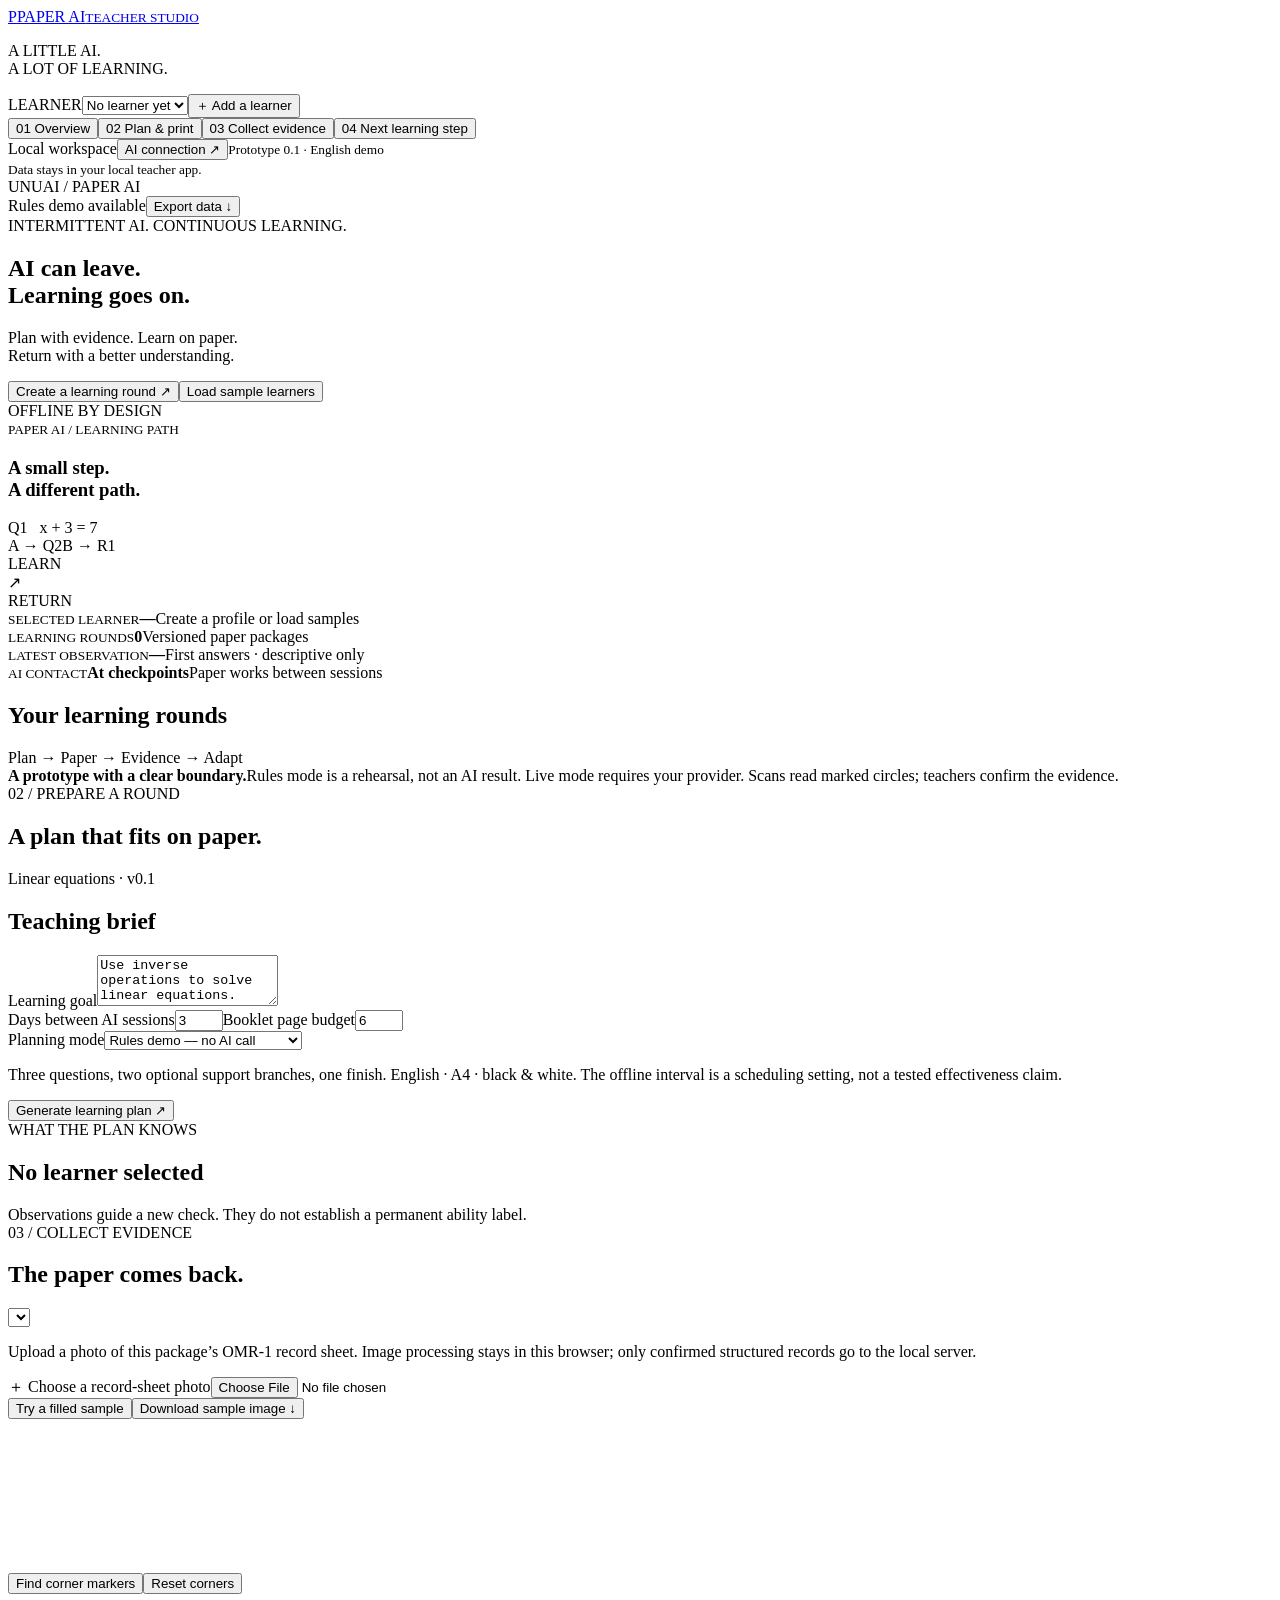
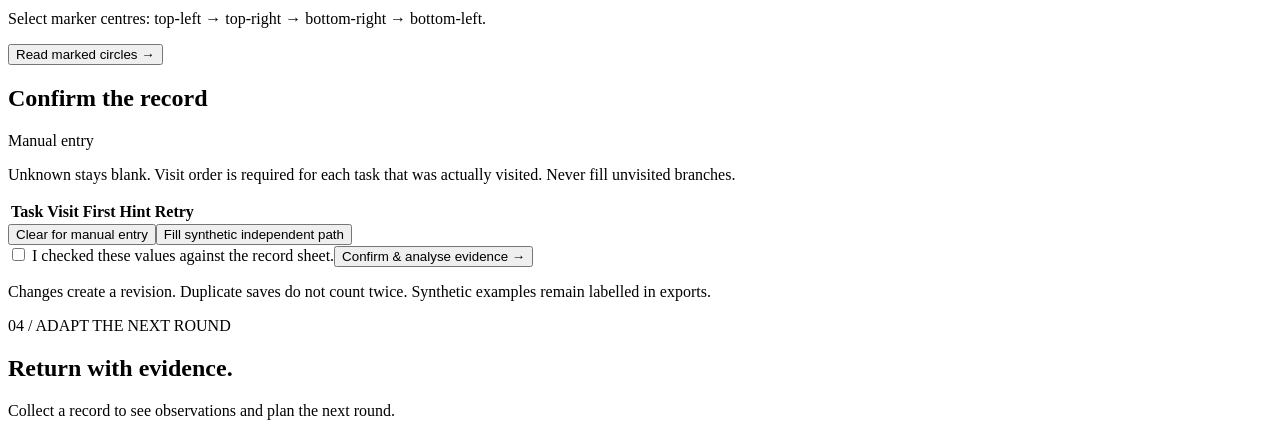
==== demo/static/index.html @ d2b31f85 "Build PAPER AI local demo with planning, printable packets, OMR scanning and validation handoff" ====
<!doctype html>
<html lang="en"><head><meta charset="utf-8"><meta name="viewport" content="width=device-width,initial-scale=1"><title>PAPER AI — Teacher Studio</title><link rel="stylesheet" href="/style.css"></head>
<body>
<aside class="sidebar"><a class="brand" href="/"><span class="brand-mark">P</span><span>PAPER AI<small>TEACHER STUDIO</small></span></a><p class="side-caption">A LITTLE AI.<br>A LOT OF LEARNING.</p>
<label class="side-label" for="student-select">LEARNER</label><select id="student-select"><option>No learner yet</option></select><button class="side-action" id="add-student">＋ Add a learner</button>
<nav aria-label="Workspace"><button data-tab="overview" class="nav active"><span>01</span> Overview</button><button data-tab="plan" class="nav"><span>02</span> Plan & print</button><button data-tab="scan" class="nav"><span>03</span> Collect evidence</button><button data-tab="results" class="nav"><span>04</span> Next learning step</button></nav>
<div class="sidebar-bottom"><span class="status-dot"></span> Local workspace<button id="settings-button">AI connection ↗</button><small>Prototype 0.1 · English demo<br>Data stays in your local teacher app.</small></div></aside>
<main><header class="topbar"><span>UNUAI / PAPER AI</span><div><span id="mode-status" class="pill">Rules demo available</span><button class="text-button" id="export-button">Export data ↓</button></div></header>
<div id="notice" role="status" aria-live="polite" hidden></div>
<section id="overview" class="view active"><div class="hero"><div><span class="eyebrow">INTERMITTENT AI. CONTINUOUS LEARNING.</span><h1>AI can leave.<br>Learning goes on.</h1><p>Plan with evidence. Learn on paper.<br>Return with a better understanding.</p><div class="hero-actions"><button id="start-button" class="primary">Create a learning round <span>↗</span></button><button id="seed-button" class="secondary">Load sample learners</button></div></div><div class="paper-illustration" aria-hidden="true"><div class="floating-tag">OFFLINE BY DESIGN</div><div class="mini-paper"><small>PAPER AI / LEARNING PATH</small><h3>A small step.<br>A different path.</h3><div class="mini-question">Q1 &nbsp; x + 3 = 7</div><div class="mini-branches"><span>A → Q2</span><span>B → R1</span></div><div class="mini-lines"></div><div class="mini-seal">LEARN<br>↗<br>RETURN</div></div></div></div>
<div class="stats"><article><small>SELECTED LEARNER</small><strong id="metric-learner">—</strong><span id="metric-synthetic">Create a profile or load samples</span></article><article><small>LEARNING ROUNDS</small><strong id="metric-rounds">0</strong><span>Versioned paper packages</span></article><article><small>LATEST OBSERVATION</small><strong id="metric-score">—</strong><span>First answers · descriptive only</span></article><article><small>AI CONTACT</small><strong id="metric-contact">At checkpoints</strong><span>Paper works between sessions</span></article></div>
<div class="section-heading"><h2>Your learning rounds</h2><span>Plan → Paper → Evidence → Adapt</span></div><div id="round-list" class="round-list"></div>
<div class="info-strip"><b>A prototype with a clear boundary.</b><span>Rules mode is a rehearsal, not an AI result. Live mode requires your provider. Scans read marked circles; teachers confirm the evidence.</span></div></section>
<section id="plan" class="view"><div class="section-heading"><div><span class="eyebrow">02 / PREPARE A ROUND</span><h1>A plan that fits on paper.</h1></div><span class="pill">Linear equations · v0.1</span></div><div class="workspace-grid"><form id="plan-form" class="card"><h2>Teaching brief</h2><label>Learning goal<textarea name="goal" rows="3" maxlength="400" required>Use inverse operations to solve linear equations.</textarea></label><div class="form-row"><label>Days between AI sessions<input name="offline_days" type="number" min="1" max="14" value="3" required></label><label>Booklet page budget<input name="max_pages" type="number" min="3" max="12" value="6" required></label></div><label>Planning mode<select name="mode" id="planning-mode"><option value="demo">Rules demo — no AI call</option><option value="live">Live AI — configured provider</option></select></label><p class="muted">Three questions, two optional support branches, one finish. English · A4 · black & white. The offline interval is a scheduling setting, not a tested effectiveness claim.</p><button class="primary" type="submit" id="generate-button">Generate learning plan ↗</button></form><div class="card evidence-card"><span class="eyebrow">WHAT THE PLAN KNOWS</span><h2 id="state-title">No learner selected</h2><div id="state-details"></div><div class="callout">Observations guide a new check. They do not establish a permanent ability label.</div></div></div>
<div id="package-panel" hidden><div class="section-heading"><h2 id="package-title"></h2><span id="package-status" class="pill"></span></div><div class="card"><div id="plan-reason"></div><div id="plan-path" class="path-cards"></div><details><summary>Inspect questions, answers & coach notes</summary><div id="teacher-review"></div></details><details><summary>Inspect JSON & generation record</summary><pre id="plan-json"></pre></details><div id="approval-row" class="approval"><label class="checkbox"><input type="checkbox" id="reviewed"> I reviewed the questions, worked answers and coach notes.</label><button id="approve-button" class="primary">Approve & freeze this version</button></div><div id="print-controls" hidden><div class="button-row"><button data-print="booklet" class="primary">Student booklet / PDF</button><button data-print="record" class="secondary">Record sheet / PDF</button><button data-print="teacher" class="secondary">Teacher answer guide</button><button id="student-view-button" class="text-button">Student view ↗</button></div><p class="muted">Print at actual size on A4, or choose “Save as PDF” in your browser. The student booklet is 3 pages; the record sheet is 1 page.</p><button id="collect-button" class="secondary">Continue to evidence collection →</button></div></div></div></section>
<section id="scan" class="view"><div class="section-heading"><div><span class="eyebrow">03 / COLLECT EVIDENCE</span><h1>The paper comes back.</h1></div><select id="scan-package-select" aria-label="Select package for scanning"></select></div><p class="muted">Upload a photo of this package’s OMR-1 record sheet. Image processing stays in this browser; only confirmed structured records go to the local server.</p><div class="workspace-grid"><div class="card"><label class="upload-area">＋ Choose a record-sheet photo<input id="scan-file" type="file" accept="image/png,image/jpeg,image/webp"></label><div class="button-row"><button id="sample-scan-button" class="secondary">Try a filled sample</button><button id="sample-image-button" class="text-button">Download sample image ↓</button></div><div id="scan-canvas-wrap"><canvas id="scan-canvas" aria-label="Uploaded sheet. Click four black marker centres."></canvas></div><div class="button-row"><button id="auto-corners" class="secondary">Find corner markers</button><button id="reset-corners" class="text-button">Reset corners</button></div><p id="corner-help" class="muted">Select marker centres: top-left → top-right → bottom-right → bottom-left.</p><button id="read-sheet" class="primary">Read marked circles →</button><div id="scan-issues" class="muted"></div></div><div class="card"><div class="section-heading"><h2>Confirm the record</h2><span id="trace-source" class="pill">Manual entry</span></div><p class="muted">Unknown stays blank. Visit order is required for each task that was actually visited. Never fill unvisited branches.</p><div class="table-scroll"><table class="trace-table"><thead><tr><th>Task</th><th>Visit</th><th>First</th><th>Hint</th><th>Retry</th></tr></thead><tbody id="trace-body"></tbody></table></div><div class="button-row"><button id="manual-clear" class="text-button">Clear for manual entry</button><button id="sample-ready-button" class="text-button">Fill synthetic independent path</button></div><label class="checkbox"><input type="checkbox" id="trace-confirmed"> I checked these values against the record sheet.</label><button id="save-trace" class="primary">Confirm & analyse evidence →</button><p class="muted">Changes create a revision. Duplicate saves do not count twice. Synthetic examples remain labelled in exports.</p></div></div></section>
<section id="results" class="view"><div class="section-heading"><div><span class="eyebrow">04 / ADAPT THE NEXT ROUND</span><h1>Return with evidence.</h1></div></div><div id="results-content" class="card empty">Collect a record to see observations and plan the next round.</div></section>
</main>
<dialog id="student-dialog"><form id="student-form"><button type="button" class="close" data-close="student-dialog" aria-label="Close">×</button><span class="eyebrow">A NEW LEARNER</span><h2>Start with a little evidence.</h2><label>Anonymous alias<input name="label" required maxlength="50" placeholder="e.g. Learner 01"></label><label>Grade / learning group<input name="grade" value="Secondary" maxlength="50" required></label><h3>Baseline diagnostic</h3><p class="muted">Ask the learner to answer, or leave unknown. These are initial observations, not research results.</p><div id="diagnostic-fields"></div><button type="submit" class="primary">Create learner</button></form></dialog>
<dialog id="settings-dialog"><form id="settings-form"><button type="button" class="close" data-close="settings-dialog" aria-label="Close">×</button><span class="eyebrow">LIVE AI CONNECTION</span><h2>Bring your own provider.</h2><p class="muted">An HTTPS Chat Completions-compatible endpoint with JSON mode. Keys stay in server memory and are never returned to the browser or written to the database.</p><label>API base URL<input name="base_url" type="url" required placeholder="https://api.openai.com/v1"></label><label>Model ID<input name="model" required placeholder="Your provider’s model ID"></label><label>API key<input name="api_key" type="password" autocomplete="off" placeholder="Leave blank to keep current server key"></label><button type="submit" class="primary">Save for this server session</button></form></dialog>
<script type="module" src="/app.js"></script></body></html>
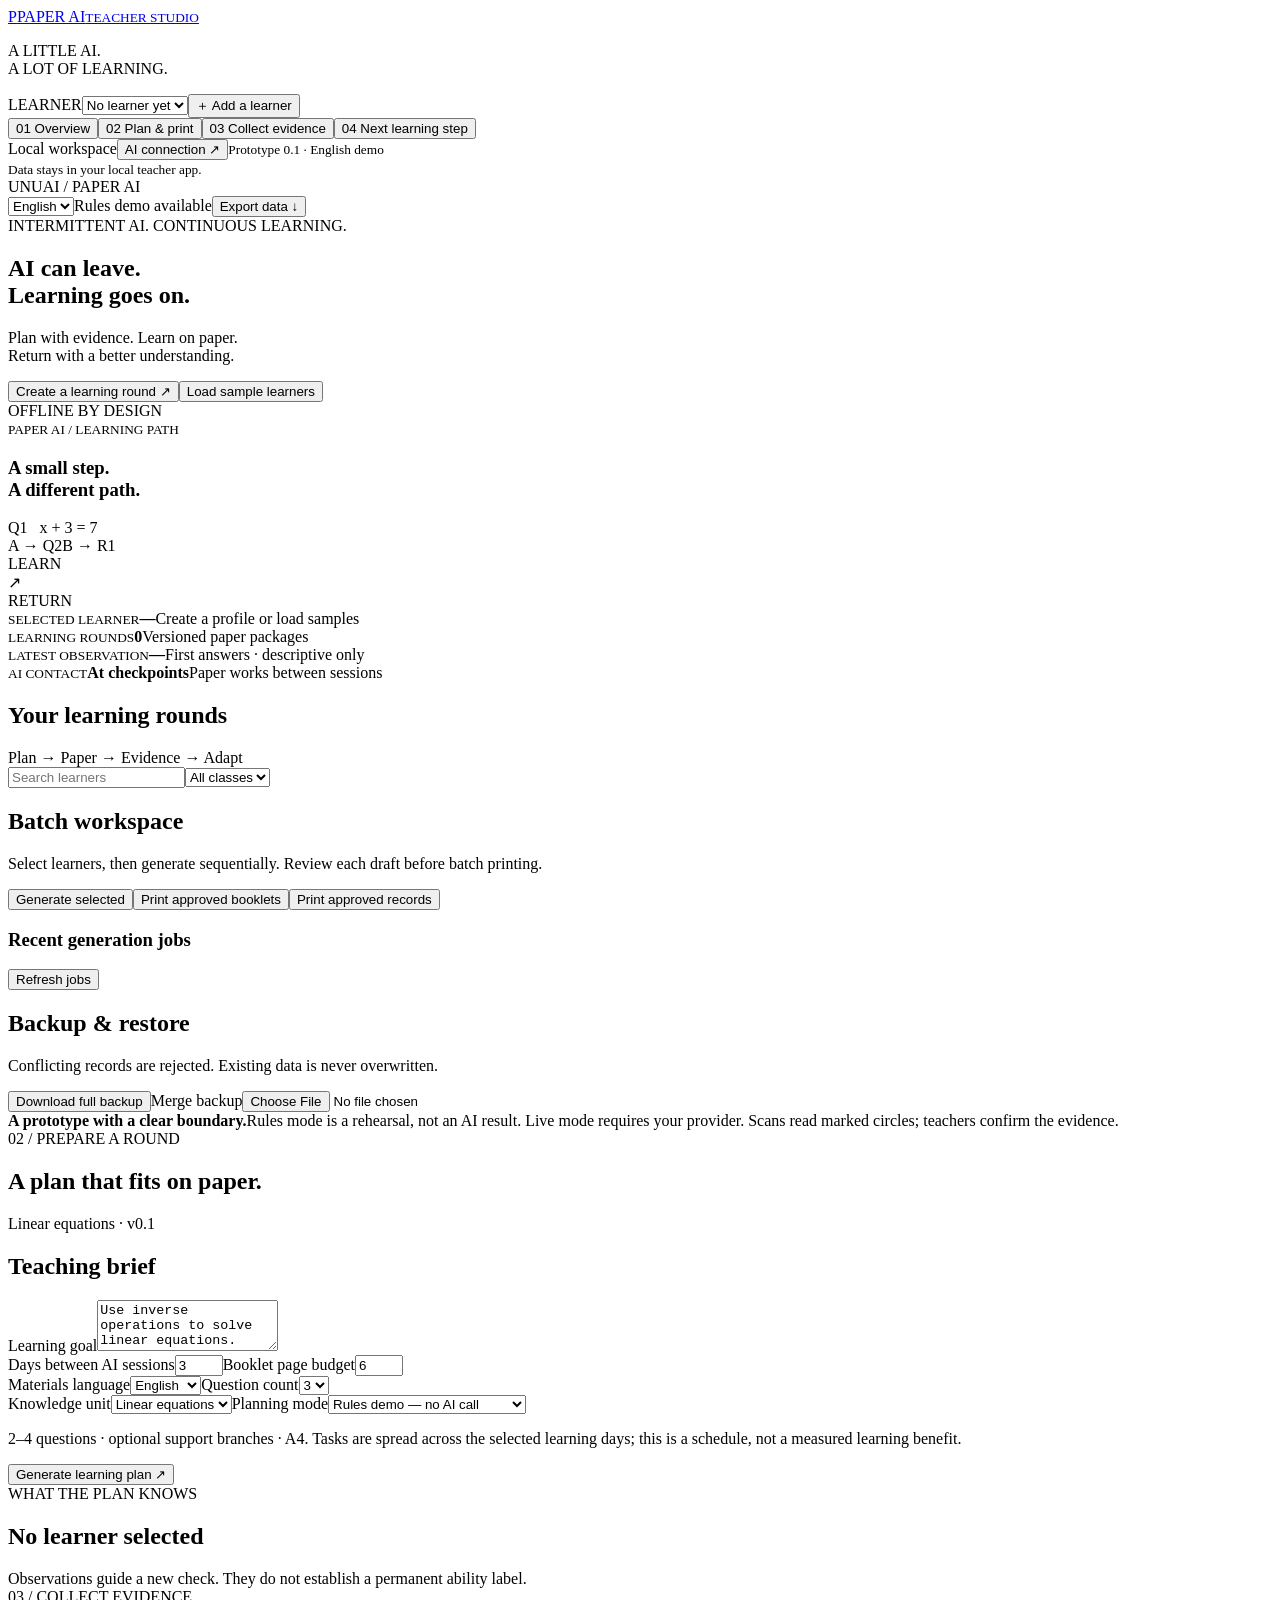
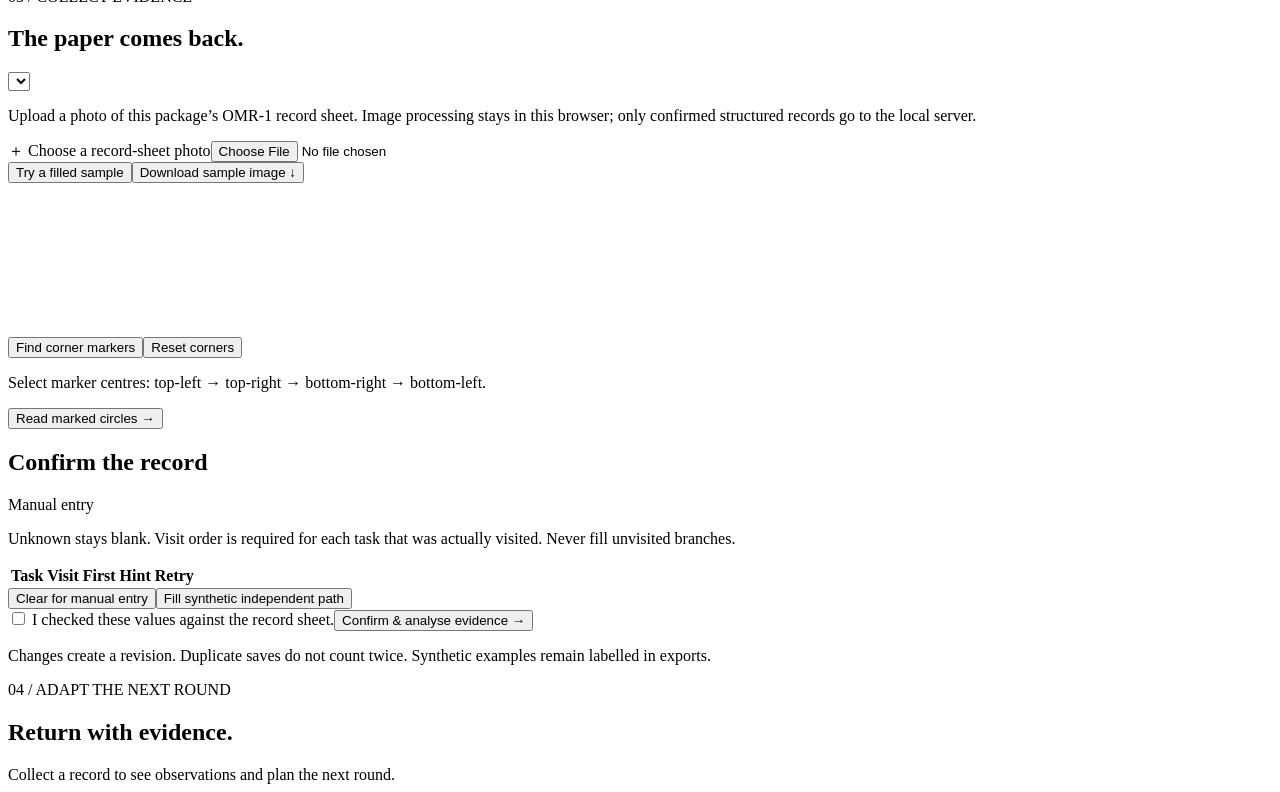
==== commit b3f2b84d: "Add bilingual teacher workflow, unit contracts, adaptive paper layout, batch operations and recovera" ====
--- a/demo/static/index.html
+++ b/demo/static/index.html
@@ -5,17 +5,17 @@
 <label class="side-label" for="student-select">LEARNER</label><select id="student-select"><option>No learner yet</option></select><button class="side-action" id="add-student">＋ Add a learner</button>
 <nav aria-label="Workspace"><button data-tab="overview" class="nav active"><span>01</span> Overview</button><button data-tab="plan" class="nav"><span>02</span> Plan & print</button><button data-tab="scan" class="nav"><span>03</span> Collect evidence</button><button data-tab="results" class="nav"><span>04</span> Next learning step</button></nav>
 <div class="sidebar-bottom"><span class="status-dot"></span> Local workspace<button id="settings-button">AI connection ↗</button><small>Prototype 0.1 · English demo<br>Data stays in your local teacher app.</small></div></aside>
-<main><header class="topbar"><span>UNUAI / PAPER AI</span><div><span id="mode-status" class="pill">Rules demo available</span><button class="text-button" id="export-button">Export data ↓</button></div></header>
+<main><header class="topbar"><span>UNUAI / PAPER AI</span><div><select id="ui-language" aria-label="Interface language"><option value="en">English</option><option value="zh">中文</option></select><span id="mode-status" class="pill">Rules demo available</span><button class="text-button" id="export-button">Export data ↓</button></div></header>
 <div id="notice" role="status" aria-live="polite" hidden></div>
 <section id="overview" class="view active"><div class="hero"><div><span class="eyebrow">INTERMITTENT AI. CONTINUOUS LEARNING.</span><h1>AI can leave.<br>Learning goes on.</h1><p>Plan with evidence. Learn on paper.<br>Return with a better understanding.</p><div class="hero-actions"><button id="start-button" class="primary">Create a learning round <span>↗</span></button><button id="seed-button" class="secondary">Load sample learners</button></div></div><div class="paper-illustration" aria-hidden="true"><div class="floating-tag">OFFLINE BY DESIGN</div><div class="mini-paper"><small>PAPER AI / LEARNING PATH</small><h3>A small step.<br>A different path.</h3><div class="mini-question">Q1 &nbsp; x + 3 = 7</div><div class="mini-branches"><span>A → Q2</span><span>B → R1</span></div><div class="mini-lines"></div><div class="mini-seal">LEARN<br>↗<br>RETURN</div></div></div></div>
 <div class="stats"><article><small>SELECTED LEARNER</small><strong id="metric-learner">—</strong><span id="metric-synthetic">Create a profile or load samples</span></article><article><small>LEARNING ROUNDS</small><strong id="metric-rounds">0</strong><span>Versioned paper packages</span></article><article><small>LATEST OBSERVATION</small><strong id="metric-score">—</strong><span>First answers · descriptive only</span></article><article><small>AI CONTACT</small><strong id="metric-contact">At checkpoints</strong><span>Paper works between sessions</span></article></div>
-<div class="section-heading"><h2>Your learning rounds</h2><span>Plan → Paper → Evidence → Adapt</span></div><div id="round-list" class="round-list"></div>
-<div class="info-strip"><b>A prototype with a clear boundary.</b><span>Rules mode is a rehearsal, not an AI result. Live mode requires your provider. Scans read marked circles; teachers confirm the evidence.</span></div></section>
-<section id="plan" class="view"><div class="section-heading"><div><span class="eyebrow">02 / PREPARE A ROUND</span><h1>A plan that fits on paper.</h1></div><span class="pill">Linear equations · v0.1</span></div><div class="workspace-grid"><form id="plan-form" class="card"><h2>Teaching brief</h2><label>Learning goal<textarea name="goal" rows="3" maxlength="400" required>Use inverse operations to solve linear equations.</textarea></label><div class="form-row"><label>Days between AI sessions<input name="offline_days" type="number" min="1" max="14" value="3" required></label><label>Booklet page budget<input name="max_pages" type="number" min="3" max="12" value="6" required></label></div><label>Planning mode<select name="mode" id="planning-mode"><option value="demo">Rules demo — no AI call</option><option value="live">Live AI — configured provider</option></select></label><p class="muted">Three questions, two optional support branches, one finish. English · A4 · black & white. The offline interval is a scheduling setting, not a tested effectiveness claim.</p><button class="primary" type="submit" id="generate-button">Generate learning plan ↗</button></form><div class="card evidence-card"><span class="eyebrow">WHAT THE PLAN KNOWS</span><h2 id="state-title">No learner selected</h2><div id="state-details"></div><div class="callout">Observations guide a new check. They do not establish a permanent ability label.</div></div></div>
-<div id="package-panel" hidden><div class="section-heading"><h2 id="package-title"></h2><span id="package-status" class="pill"></span></div><div class="card"><div id="plan-reason"></div><div id="plan-path" class="path-cards"></div><details><summary>Inspect questions, answers & coach notes</summary><div id="teacher-review"></div></details><details><summary>Inspect JSON & generation record</summary><pre id="plan-json"></pre></details><div id="approval-row" class="approval"><label class="checkbox"><input type="checkbox" id="reviewed"> I reviewed the questions, worked answers and coach notes.</label><button id="approve-button" class="primary">Approve & freeze this version</button></div><div id="print-controls" hidden><div class="button-row"><button data-print="booklet" class="primary">Student booklet / PDF</button><button data-print="record" class="secondary">Record sheet / PDF</button><button data-print="teacher" class="secondary">Teacher answer guide</button><button id="student-view-button" class="text-button">Student view ↗</button></div><p class="muted">Print at actual size on A4, or choose “Save as PDF” in your browser. The student booklet is 3 pages; the record sheet is 1 page.</p><button id="collect-button" class="secondary">Continue to evidence collection →</button></div></div></div></section>
+<div class="section-heading"><h2>Your learning rounds</h2><span>Plan → Paper → Evidence → Adapt</span></div><input id="learner-search" placeholder="Search learners"><select id="class-filter"><option value="">All classes</option></select><div id="round-list" class="round-list"></div>
+<section class="card"><h2>Batch workspace</h2><p>Select learners, then generate sequentially. Review each draft before batch printing.</p><div id="batch-learners"></div><div class="button-row"><button id="batch-generate" class="primary">Generate selected</button><button id="batch-booklets">Print approved booklets</button><button id="batch-records">Print approved records</button></div><p id="batch-status"></p><h3>Recent generation jobs</h3><button id="jobs-refresh">Refresh jobs</button><div id="jobs-list"></div></section><section class="card"><h2>Backup & restore</h2><p>Conflicting records are rejected. Existing data is never overwritten.</p><button id="backup-download">Download full backup</button><label>Merge backup<input type="file" id="backup-file" accept="application/json,.json"></label></section><div class="info-strip"><b>A prototype with a clear boundary.</b><span>Rules mode is a rehearsal, not an AI result. Live mode requires your provider. Scans read marked circles; teachers confirm the evidence.</span></div></section>
+<section id="plan" class="view"><div class="section-heading"><div><span class="eyebrow">02 / PREPARE A ROUND</span><h1>A plan that fits on paper.</h1></div><span class="pill">Linear equations · v0.1</span></div><div class="workspace-grid"><form id="plan-form" class="card"><h2>Teaching brief</h2><label>Learning goal<textarea name="goal" rows="3" maxlength="400" required>Use inverse operations to solve linear equations.</textarea></label><div class="form-row"><label>Days between AI sessions<input name="offline_days" type="number" min="1" max="14" value="3" required></label><label>Booklet page budget<input name="max_pages" type="number" min="3" max="12" value="6" required></label></div><div class="form-row"><label>Materials language<select name="language"><option value="en">English</option><option value="zh">Chinese</option></select></label><label>Question count<select name="question_count"><option>2</option><option selected>3</option><option>4</option></select></label></div><label>Knowledge unit<select name="unit_id"><option value="linear-equations">Linear equations</option></select></label><label>Planning mode<select name="mode" id="planning-mode"><option value="demo">Rules demo — no AI call</option><option value="live">Live AI — configured provider</option></select></label><p class="muted">2–4 questions · optional support branches · A4. Tasks are spread across the selected learning days; this is a schedule, not a measured learning benefit.</p><button class="primary" type="submit" id="generate-button">Generate learning plan ↗</button></form><div class="card evidence-card"><span class="eyebrow">WHAT THE PLAN KNOWS</span><h2 id="state-title">No learner selected</h2><div id="state-details"></div><div class="callout">Observations guide a new check. They do not establish a permanent ability label.</div></div></div>
+<div id="package-panel" hidden><div class="section-heading"><h2 id="package-title"></h2><span id="package-status" class="pill"></span></div><div class="card"><div id="plan-reason"></div><div id="plan-path" class="path-cards"></div><details><summary>Inspect questions, answers & coach notes</summary><div id="teacher-review"></div></details><details><summary>Inspect JSON & generation record</summary><pre id="plan-json"></pre></details><button id="discard-draft">Discard draft</button><div id="approval-row" class="approval"><label class="checkbox"><input type="checkbox" id="reviewed"> I reviewed the questions, worked answers and coach notes.</label><button id="approve-button" class="primary">Approve & freeze this version</button></div><div id="print-controls" hidden><div class="button-row"><button data-print="booklet" class="primary">Student booklet / PDF</button><button data-print="record" class="secondary">Record sheet / PDF</button><button data-print="teacher" class="secondary">Teacher answer guide</button><button id="student-view-button" class="text-button">Student view ↗</button></div><p class="muted">Print at actual size on A4, or choose “Save as PDF” in your browser. Booklet pages are calculated from content; the record sheet is 1 page.</p><button id="collect-button" class="secondary">Continue to evidence collection →</button></div></div></div></section>
 <section id="scan" class="view"><div class="section-heading"><div><span class="eyebrow">03 / COLLECT EVIDENCE</span><h1>The paper comes back.</h1></div><select id="scan-package-select" aria-label="Select package for scanning"></select></div><p class="muted">Upload a photo of this package’s OMR-1 record sheet. Image processing stays in this browser; only confirmed structured records go to the local server.</p><div class="workspace-grid"><div class="card"><label class="upload-area">＋ Choose a record-sheet photo<input id="scan-file" type="file" accept="image/png,image/jpeg,image/webp"></label><div class="button-row"><button id="sample-scan-button" class="secondary">Try a filled sample</button><button id="sample-image-button" class="text-button">Download sample image ↓</button></div><div id="scan-canvas-wrap"><canvas id="scan-canvas" aria-label="Uploaded sheet. Click four black marker centres."></canvas></div><div class="button-row"><button id="auto-corners" class="secondary">Find corner markers</button><button id="reset-corners" class="text-button">Reset corners</button></div><p id="corner-help" class="muted">Select marker centres: top-left → top-right → bottom-right → bottom-left.</p><button id="read-sheet" class="primary">Read marked circles →</button><div id="scan-issues" class="muted"></div></div><div class="card"><div class="section-heading"><h2>Confirm the record</h2><span id="trace-source" class="pill">Manual entry</span></div><p class="muted">Unknown stays blank. Visit order is required for each task that was actually visited. Never fill unvisited branches.</p><div class="table-scroll"><table class="trace-table"><thead><tr><th>Task</th><th>Visit</th><th>First</th><th>Hint</th><th>Retry</th></tr></thead><tbody id="trace-body"></tbody></table></div><div class="button-row"><button id="manual-clear" class="text-button">Clear for manual entry</button><button id="sample-ready-button" class="text-button">Fill synthetic independent path</button></div><label class="checkbox"><input type="checkbox" id="trace-confirmed"> I checked these values against the record sheet.</label><button id="save-trace" class="primary">Confirm & analyse evidence →</button><p class="muted">Changes create a revision. Duplicate saves do not count twice. Synthetic examples remain labelled in exports.</p></div></div></section>
 <section id="results" class="view"><div class="section-heading"><div><span class="eyebrow">04 / ADAPT THE NEXT ROUND</span><h1>Return with evidence.</h1></div></div><div id="results-content" class="card empty">Collect a record to see observations and plan the next round.</div></section>
 </main>
-<dialog id="student-dialog"><form id="student-form"><button type="button" class="close" data-close="student-dialog" aria-label="Close">×</button><span class="eyebrow">A NEW LEARNER</span><h2>Start with a little evidence.</h2><label>Anonymous alias<input name="label" required maxlength="50" placeholder="e.g. Learner 01"></label><label>Grade / learning group<input name="grade" value="Secondary" maxlength="50" required></label><h3>Baseline diagnostic</h3><p class="muted">Ask the learner to answer, or leave unknown. These are initial observations, not research results.</p><div id="diagnostic-fields"></div><button type="submit" class="primary">Create learner</button></form></dialog>
+<dialog id="student-dialog"><form id="student-form"><button type="button" class="close" data-close="student-dialog" aria-label="Close">×</button><span class="eyebrow">A NEW LEARNER</span><h2>Start with a little evidence.</h2><label>Anonymous alias<input name="label" required maxlength="50" placeholder="e.g. Learner 01"></label><label>Grade / learning group<input name="grade" value="Secondary" maxlength="50" required></label><label>Class / group<input name="class_name" maxlength="80" value="Default"></label><h3>Baseline diagnostic</h3><p class="muted">Ask the learner to answer, or leave unknown. These are initial observations, not research results.</p><div id="diagnostic-fields"></div><button type="submit" class="primary">Create learner</button></form></dialog>
 <dialog id="settings-dialog"><form id="settings-form"><button type="button" class="close" data-close="settings-dialog" aria-label="Close">×</button><span class="eyebrow">LIVE AI CONNECTION</span><h2>Bring your own provider.</h2><p class="muted">An HTTPS Chat Completions-compatible endpoint with JSON mode. Keys stay in server memory and are never returned to the browser or written to the database.</p><label>API base URL<input name="base_url" type="url" required placeholder="https://api.openai.com/v1"></label><label>Model ID<input name="model" required placeholder="Your provider’s model ID"></label><label>API key<input name="api_key" type="password" autocomplete="off" placeholder="Leave blank to keep current server key"></label><button type="submit" class="primary">Save for this server session</button></form></dialog>
 <script type="module" src="/app.js"></script></body></html>
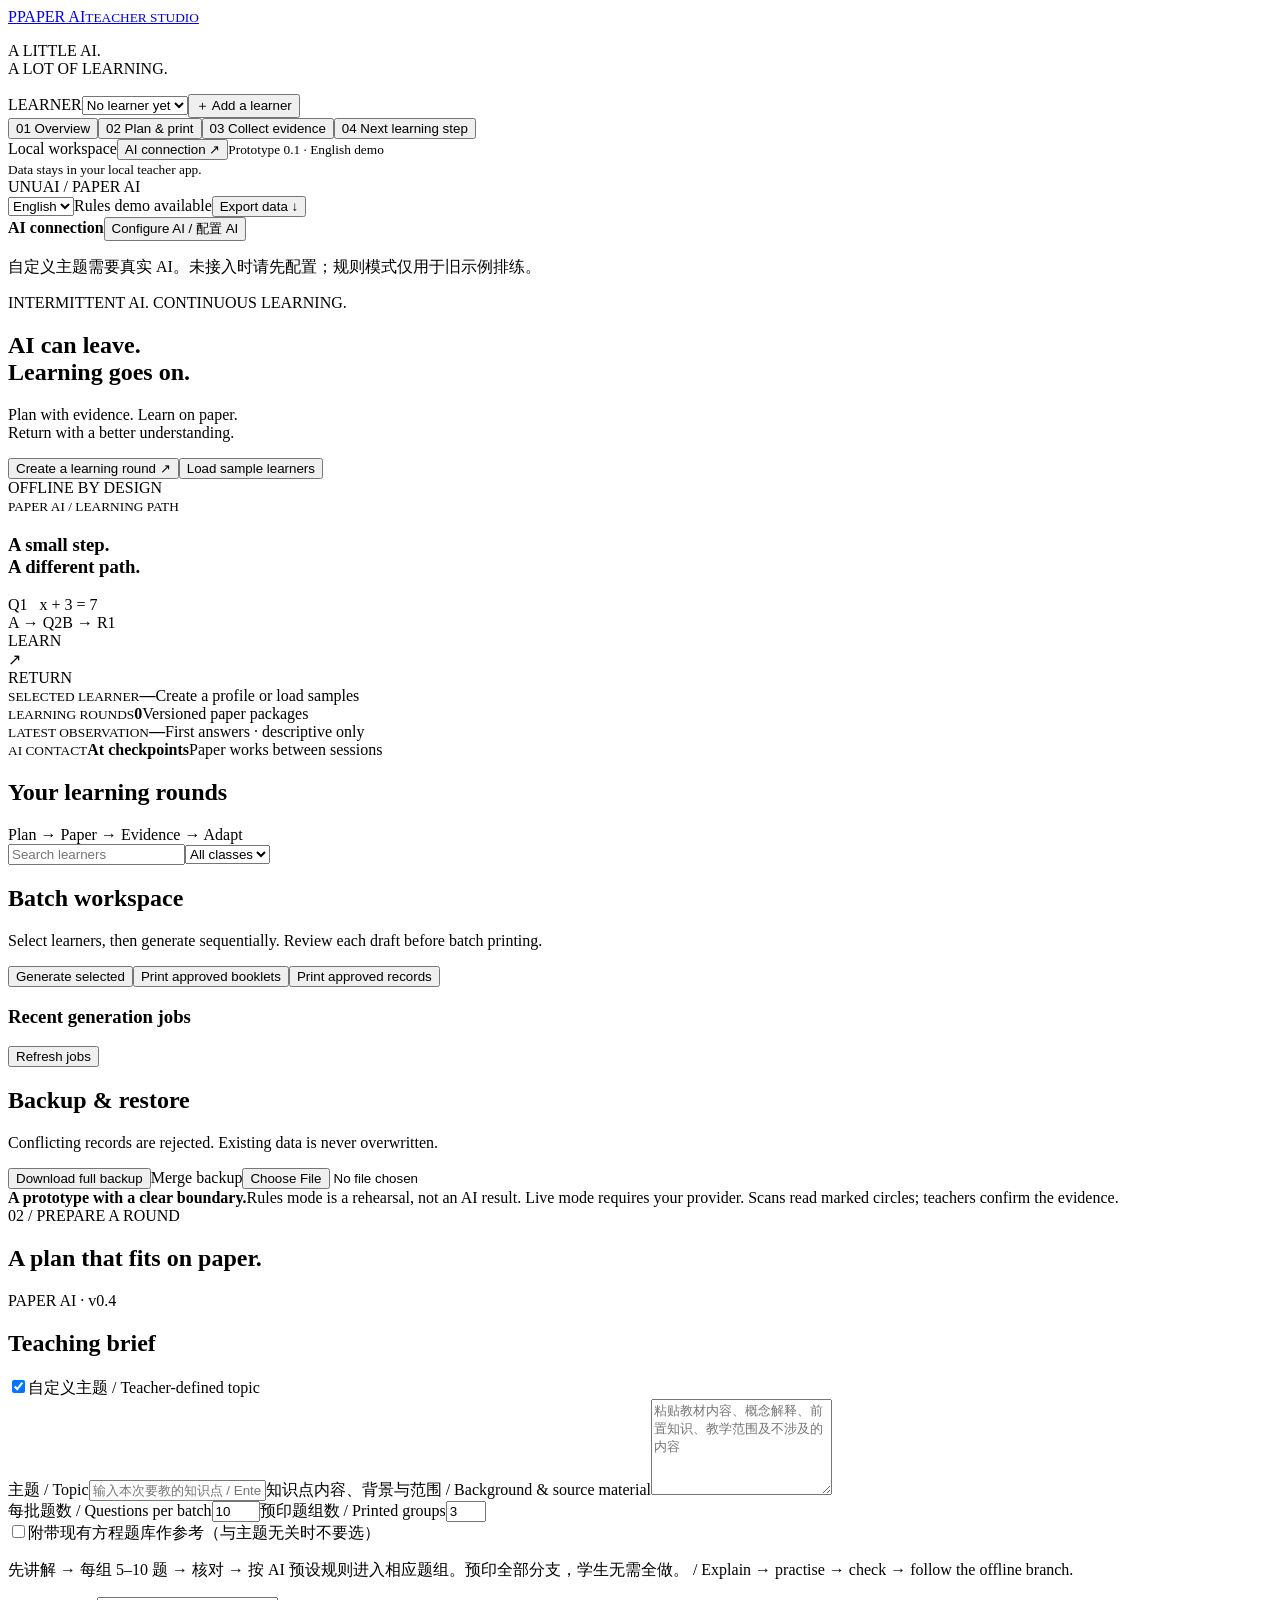
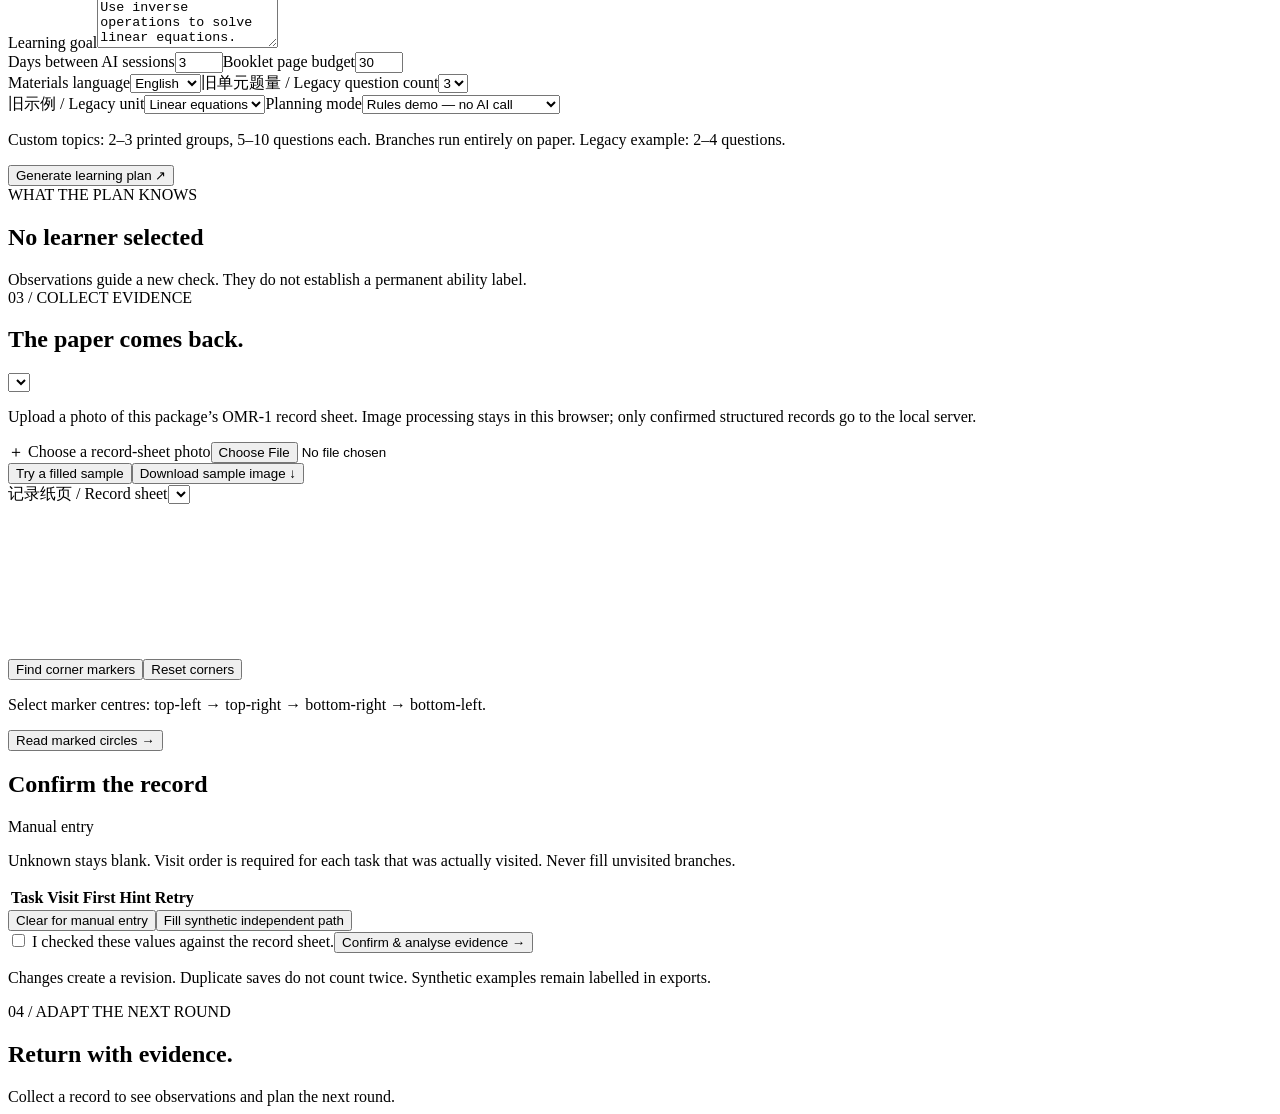
==== commit 28750aa1: "Implement AI-authored custom topics and offline adaptive batch routing" ====
--- a/demo/static/index.html
+++ b/demo/static/index.html
@@ -6,14 +6,14 @@
 <nav aria-label="Workspace"><button data-tab="overview" class="nav active"><span>01</span> Overview</button><button data-tab="plan" class="nav"><span>02</span> Plan & print</button><button data-tab="scan" class="nav"><span>03</span> Collect evidence</button><button data-tab="results" class="nav"><span>04</span> Next learning step</button></nav>
 <div class="sidebar-bottom"><span class="status-dot"></span> Local workspace<button id="settings-button">AI connection ↗</button><small>Prototype 0.1 · English demo<br>Data stays in your local teacher app.</small></div></aside>
 <main><header class="topbar"><span>UNUAI / PAPER AI</span><div><select id="ui-language" aria-label="Interface language"><option value="en">English</option><option value="zh">中文</option></select><span id="mode-status" class="pill">Rules demo available</span><button class="text-button" id="export-button">Export data ↓</button></div></header>
-<div id="notice" role="status" aria-live="polite" hidden></div>
+<section class="card" id="ai-connection-banner"><b id="ai-connection-label">AI connection</b><button id="connect-ai-main" class="primary">Configure AI / 配置 AI</button><p>自定义主题需要真实 AI。未接入时请先配置；规则模式仅用于旧示例排练。</p></section><div id="notice" role="status" aria-live="polite" hidden></div>
 <section id="overview" class="view active"><div class="hero"><div><span class="eyebrow">INTERMITTENT AI. CONTINUOUS LEARNING.</span><h1>AI can leave.<br>Learning goes on.</h1><p>Plan with evidence. Learn on paper.<br>Return with a better understanding.</p><div class="hero-actions"><button id="start-button" class="primary">Create a learning round <span>↗</span></button><button id="seed-button" class="secondary">Load sample learners</button></div></div><div class="paper-illustration" aria-hidden="true"><div class="floating-tag">OFFLINE BY DESIGN</div><div class="mini-paper"><small>PAPER AI / LEARNING PATH</small><h3>A small step.<br>A different path.</h3><div class="mini-question">Q1 &nbsp; x + 3 = 7</div><div class="mini-branches"><span>A → Q2</span><span>B → R1</span></div><div class="mini-lines"></div><div class="mini-seal">LEARN<br>↗<br>RETURN</div></div></div></div>
 <div class="stats"><article><small>SELECTED LEARNER</small><strong id="metric-learner">—</strong><span id="metric-synthetic">Create a profile or load samples</span></article><article><small>LEARNING ROUNDS</small><strong id="metric-rounds">0</strong><span>Versioned paper packages</span></article><article><small>LATEST OBSERVATION</small><strong id="metric-score">—</strong><span>First answers · descriptive only</span></article><article><small>AI CONTACT</small><strong id="metric-contact">At checkpoints</strong><span>Paper works between sessions</span></article></div>
 <div class="section-heading"><h2>Your learning rounds</h2><span>Plan → Paper → Evidence → Adapt</span></div><input id="learner-search" placeholder="Search learners"><select id="class-filter"><option value="">All classes</option></select><div id="round-list" class="round-list"></div>
 <section class="card"><h2>Batch workspace</h2><p>Select learners, then generate sequentially. Review each draft before batch printing.</p><div id="batch-learners"></div><div class="button-row"><button id="batch-generate" class="primary">Generate selected</button><button id="batch-booklets">Print approved booklets</button><button id="batch-records">Print approved records</button></div><p id="batch-status"></p><h3>Recent generation jobs</h3><button id="jobs-refresh">Refresh jobs</button><div id="jobs-list"></div></section><section class="card"><h2>Backup & restore</h2><p>Conflicting records are rejected. Existing data is never overwritten.</p><button id="backup-download">Download full backup</button><label>Merge backup<input type="file" id="backup-file" accept="application/json,.json"></label></section><div class="info-strip"><b>A prototype with a clear boundary.</b><span>Rules mode is a rehearsal, not an AI result. Live mode requires your provider. Scans read marked circles; teachers confirm the evidence.</span></div></section>
-<section id="plan" class="view"><div class="section-heading"><div><span class="eyebrow">02 / PREPARE A ROUND</span><h1>A plan that fits on paper.</h1></div><span class="pill">Linear equations · v0.1</span></div><div class="workspace-grid"><form id="plan-form" class="card"><h2>Teaching brief</h2><label>Learning goal<textarea name="goal" rows="3" maxlength="400" required>Use inverse operations to solve linear equations.</textarea></label><div class="form-row"><label>Days between AI sessions<input name="offline_days" type="number" min="1" max="14" value="3" required></label><label>Booklet page budget<input name="max_pages" type="number" min="3" max="12" value="6" required></label></div><div class="form-row"><label>Materials language<select name="language"><option value="en">English</option><option value="zh">Chinese</option></select></label><label>Question count<select name="question_count"><option>2</option><option selected>3</option><option>4</option></select></label></div><label>Knowledge unit<select name="unit_id"><option value="linear-equations">Linear equations</option></select></label><label>Planning mode<select name="mode" id="planning-mode"><option value="demo">Rules demo — no AI call</option><option value="live">Live AI — configured provider</option></select></label><p class="muted">2–4 questions · optional support branches · A4. Tasks are spread across the selected learning days; this is a schedule, not a measured learning benefit.</p><button class="primary" type="submit" id="generate-button">Generate learning plan ↗</button></form><div class="card evidence-card"><span class="eyebrow">WHAT THE PLAN KNOWS</span><h2 id="state-title">No learner selected</h2><div id="state-details"></div><div class="callout">Observations guide a new check. They do not establish a permanent ability label.</div></div></div>
-<div id="package-panel" hidden><div class="section-heading"><h2 id="package-title"></h2><span id="package-status" class="pill"></span></div><div class="card"><div id="plan-reason"></div><div id="plan-path" class="path-cards"></div><details><summary>Inspect questions, answers & coach notes</summary><div id="teacher-review"></div></details><details><summary>Inspect JSON & generation record</summary><pre id="plan-json"></pre></details><button id="discard-draft">Discard draft</button><div id="approval-row" class="approval"><label class="checkbox"><input type="checkbox" id="reviewed"> I reviewed the questions, worked answers and coach notes.</label><button id="approve-button" class="primary">Approve & freeze this version</button></div><div id="print-controls" hidden><div class="button-row"><button data-print="booklet" class="primary">Student booklet / PDF</button><button data-print="record" class="secondary">Record sheet / PDF</button><button data-print="teacher" class="secondary">Teacher answer guide</button><button id="student-view-button" class="text-button">Student view ↗</button></div><p class="muted">Print at actual size on A4, or choose “Save as PDF” in your browser. Booklet pages are calculated from content; the record sheet is 1 page.</p><button id="collect-button" class="secondary">Continue to evidence collection →</button></div></div></div></section>
-<section id="scan" class="view"><div class="section-heading"><div><span class="eyebrow">03 / COLLECT EVIDENCE</span><h1>The paper comes back.</h1></div><select id="scan-package-select" aria-label="Select package for scanning"></select></div><p class="muted">Upload a photo of this package’s OMR-1 record sheet. Image processing stays in this browser; only confirmed structured records go to the local server.</p><div class="workspace-grid"><div class="card"><label class="upload-area">＋ Choose a record-sheet photo<input id="scan-file" type="file" accept="image/png,image/jpeg,image/webp"></label><div class="button-row"><button id="sample-scan-button" class="secondary">Try a filled sample</button><button id="sample-image-button" class="text-button">Download sample image ↓</button></div><div id="scan-canvas-wrap"><canvas id="scan-canvas" aria-label="Uploaded sheet. Click four black marker centres."></canvas></div><div class="button-row"><button id="auto-corners" class="secondary">Find corner markers</button><button id="reset-corners" class="text-button">Reset corners</button></div><p id="corner-help" class="muted">Select marker centres: top-left → top-right → bottom-right → bottom-left.</p><button id="read-sheet" class="primary">Read marked circles →</button><div id="scan-issues" class="muted"></div></div><div class="card"><div class="section-heading"><h2>Confirm the record</h2><span id="trace-source" class="pill">Manual entry</span></div><p class="muted">Unknown stays blank. Visit order is required for each task that was actually visited. Never fill unvisited branches.</p><div class="table-scroll"><table class="trace-table"><thead><tr><th>Task</th><th>Visit</th><th>First</th><th>Hint</th><th>Retry</th></tr></thead><tbody id="trace-body"></tbody></table></div><div class="button-row"><button id="manual-clear" class="text-button">Clear for manual entry</button><button id="sample-ready-button" class="text-button">Fill synthetic independent path</button></div><label class="checkbox"><input type="checkbox" id="trace-confirmed"> I checked these values against the record sheet.</label><button id="save-trace" class="primary">Confirm & analyse evidence →</button><p class="muted">Changes create a revision. Duplicate saves do not count twice. Synthetic examples remain labelled in exports.</p></div></div></section>
+<section id="plan" class="view"><div class="section-heading"><div><span class="eyebrow">02 / PREPARE A ROUND</span><h1>A plan that fits on paper.</h1></div><span class="pill">PAPER AI · v0.4</span></div><div class="workspace-grid"><form id="plan-form" class="card"><h2>Teaching brief</h2><label class="checkbox"><input type="checkbox" name="custom_topic" id="custom-topic" checked>自定义主题 / Teacher-defined topic</label><div id="custom-topic-fields"><label>主题 / Topic<input name="topic" maxlength="160" placeholder="输入本次要教的知识点 / Enter your topic"></label><label>知识点内容、背景与范围 / Background & source material<textarea name="background" rows="6" maxlength="12000" placeholder="粘贴教材内容、概念解释、前置知识、教学范围及不涉及的内容"></textarea></label><div class="form-row"><label>每批题数 / Questions per batch<input name="batch_size" type="number" min="5" max="10" value="10"></label><label>预印题组数 / Printed groups<input name="batch_count" type="number" min="2" max="3" value="3"></label></div><label class="checkbox"><input name="include_reference_bank" type="checkbox">附带现有方程题库作参考（与主题无关时不要选）</label><p>先讲解 → 每组 5–10 题 → 核对 → 按 AI 预设规则进入相应题组。预印全部分支，学生无需全做。 / Explain → practise → check → follow the offline branch.</p></div><label>Learning goal<textarea name="goal" rows="3" maxlength="400" required>Use inverse operations to solve linear equations.</textarea></label><div class="form-row"><label>Days between AI sessions<input name="offline_days" type="number" min="1" max="14" value="3" required></label><label>Booklet page budget<input name="max_pages" type="number" min="6" max="60" value="30" required></label></div><div class="form-row"><label>Materials language<select name="language"><option value="en">English</option><option value="zh">Chinese</option></select></label><label class="legacy-control">旧单元题量 / Legacy question count<select name="question_count"><option>2</option><option selected>3</option><option>4</option></select></label></div><label class="legacy-control">旧示例 / Legacy unit<select name="unit_id"><option value="linear-equations">Linear equations</option></select></label><label>Planning mode<select name="mode" id="planning-mode"><option value="demo">Rules demo — no AI call</option><option value="live">Live AI — configured provider</option></select></label><p class="muted">Custom topics: 2–3 printed groups, 5–10 questions each. Branches run entirely on paper. Legacy example: 2–4 questions.</p><button class="primary" type="submit" id="generate-button">Generate learning plan ↗</button></form><div class="card evidence-card"><span class="eyebrow">WHAT THE PLAN KNOWS</span><h2 id="state-title">No learner selected</h2><div id="state-details"></div><div class="callout">Observations guide a new check. They do not establish a permanent ability label.</div></div></div>
+<div id="package-panel" hidden><div class="section-heading"><h2 id="package-title"></h2><span id="package-status" class="pill"></span></div><div class="card"><div id="plan-reason"></div><section class="callout"><h3>AI 学情总结 / Learning summary</h3><div id="learning-summary"></div><button id="refresh-ai-summary">根据最新记录总结 / Summarise latest evidence</button></section><div id="plan-path" class="path-cards"></div><details><summary>Inspect questions, answers & coach notes</summary><div id="teacher-review"></div></details><details><summary>Inspect JSON & generation record</summary><pre id="plan-json"></pre></details><button id="discard-draft">Discard draft</button><div id="approval-row" class="approval"><label class="checkbox"><input type="checkbox" id="reviewed"> I reviewed the questions, worked answers and coach notes.</label><button id="approve-button" class="primary">Approve & freeze this version</button></div><div id="print-controls" hidden><div class="button-row"><button data-print="booklet" class="primary">Student booklet / PDF</button><button data-print="record" class="secondary">Record sheet / PDF</button><button data-print="support" class="secondary">提示与核对册 / Support booklet</button><button data-print="teacher" class="secondary">Teacher answer guide</button><button id="student-view-button" class="text-button">Student view ↗</button></div><p class="muted">Print at actual size on A4, or choose “Save as PDF” in your browser. Booklet pages are calculated from content; record sheets may span multiple pages.</p><button id="collect-button" class="secondary">Continue to evidence collection →</button></div></div></div></section>
+<section id="scan" class="view"><div class="section-heading"><div><span class="eyebrow">03 / COLLECT EVIDENCE</span><h1>The paper comes back.</h1></div><select id="scan-package-select" aria-label="Select package for scanning"></select></div><p class="muted">Upload a photo of this package’s OMR-1 record sheet. Image processing stays in this browser; only confirmed structured records go to the local server.</p><div class="workspace-grid"><div class="card"><label class="upload-area">＋ Choose a record-sheet photo<input id="scan-file" type="file" accept="image/png,image/jpeg,image/webp"></label><div class="button-row"><button id="sample-scan-button" class="secondary">Try a filled sample</button><button id="sample-image-button" class="text-button">Download sample image ↓</button></div><label>记录纸页 / Record sheet<select id="record-page"></select></label><div id="scan-canvas-wrap"><canvas id="scan-canvas" aria-label="Uploaded sheet. Click four black marker centres."></canvas></div><div class="button-row"><button id="auto-corners" class="secondary">Find corner markers</button><button id="reset-corners" class="text-button">Reset corners</button></div><p id="corner-help" class="muted">Select marker centres: top-left → top-right → bottom-right → bottom-left.</p><button id="read-sheet" class="primary">Read marked circles →</button><div id="scan-issues" class="muted"></div></div><div class="card"><div class="section-heading"><h2>Confirm the record</h2><span id="trace-source" class="pill">Manual entry</span></div><p class="muted">Unknown stays blank. Visit order is required for each task that was actually visited. Never fill unvisited branches.</p><div class="table-scroll"><table class="trace-table"><thead><tr><th>Task</th><th>Visit</th><th>First</th><th>Hint</th><th>Retry</th></tr></thead><tbody id="trace-body"></tbody></table></div><div class="button-row"><button id="manual-clear" class="text-button">Clear for manual entry</button><button id="sample-ready-button" class="text-button">Fill synthetic independent path</button></div><label class="checkbox"><input type="checkbox" id="trace-confirmed"> I checked these values against the record sheet.</label><button id="save-trace" class="primary">Confirm & analyse evidence →</button><p class="muted">Changes create a revision. Duplicate saves do not count twice. Synthetic examples remain labelled in exports.</p></div></div></section>
 <section id="results" class="view"><div class="section-heading"><div><span class="eyebrow">04 / ADAPT THE NEXT ROUND</span><h1>Return with evidence.</h1></div></div><div id="results-content" class="card empty">Collect a record to see observations and plan the next round.</div></section>
 </main>
 <dialog id="student-dialog"><form id="student-form"><button type="button" class="close" data-close="student-dialog" aria-label="Close">×</button><span class="eyebrow">A NEW LEARNER</span><h2>Start with a little evidence.</h2><label>Anonymous alias<input name="label" required maxlength="50" placeholder="e.g. Learner 01"></label><label>Grade / learning group<input name="grade" value="Secondary" maxlength="50" required></label><label>Class / group<input name="class_name" maxlength="80" value="Default"></label><h3>Baseline diagnostic</h3><p class="muted">Ask the learner to answer, or leave unknown. These are initial observations, not research results.</p><div id="diagnostic-fields"></div><button type="submit" class="primary">Create learner</button></form></dialog>
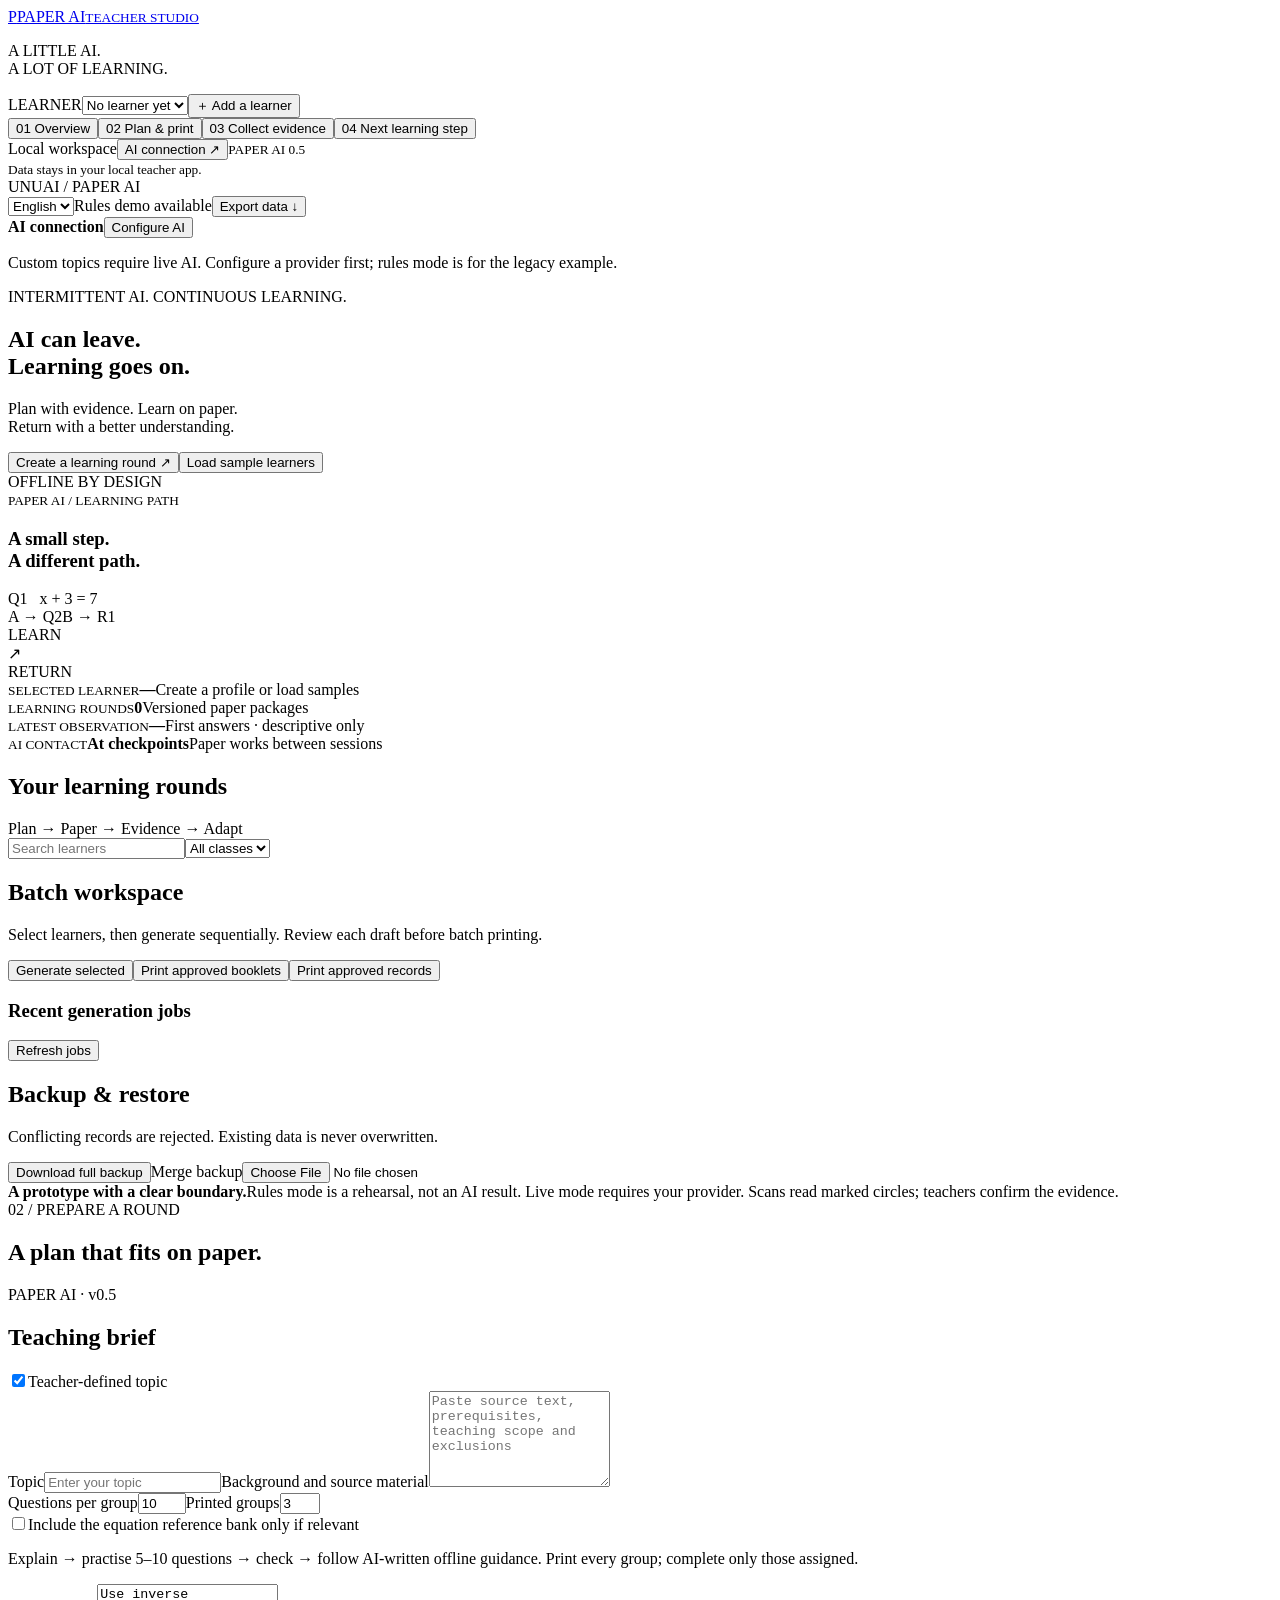
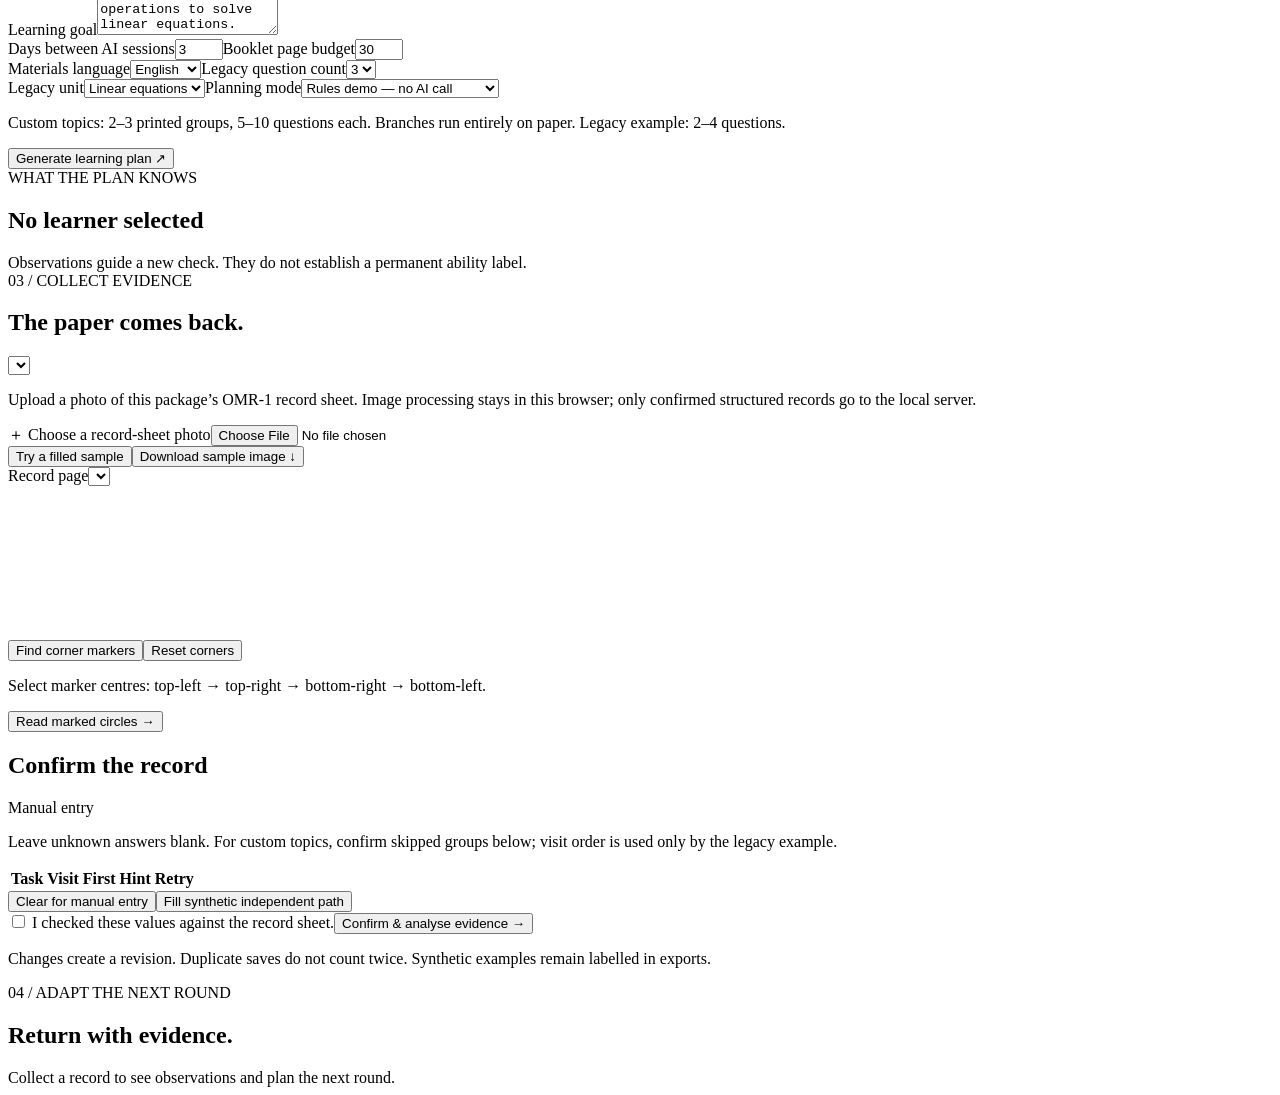
==== commit 4e04b620: "Improve field-tested workflow: free AI guidance, Markdown, PDF export, area OMR, bilingual UI and pr" ====
--- a/demo/static/index.html
+++ b/demo/static/index.html
@@ -4,18 +4,18 @@
 <aside class="sidebar"><a class="brand" href="/"><span class="brand-mark">P</span><span>PAPER AI<small>TEACHER STUDIO</small></span></a><p class="side-caption">A LITTLE AI.<br>A LOT OF LEARNING.</p>
 <label class="side-label" for="student-select">LEARNER</label><select id="student-select"><option>No learner yet</option></select><button class="side-action" id="add-student">＋ Add a learner</button>
 <nav aria-label="Workspace"><button data-tab="overview" class="nav active"><span>01</span> Overview</button><button data-tab="plan" class="nav"><span>02</span> Plan & print</button><button data-tab="scan" class="nav"><span>03</span> Collect evidence</button><button data-tab="results" class="nav"><span>04</span> Next learning step</button></nav>
-<div class="sidebar-bottom"><span class="status-dot"></span> Local workspace<button id="settings-button">AI connection ↗</button><small>Prototype 0.1 · English demo<br>Data stays in your local teacher app.</small></div></aside>
+<div class="sidebar-bottom"><span class="status-dot"></span> Local workspace<button id="settings-button">AI connection ↗</button><small>PAPER AI 0.5<br>Data stays in your local teacher app.</small></div></aside>
 <main><header class="topbar"><span>UNUAI / PAPER AI</span><div><select id="ui-language" aria-label="Interface language"><option value="en">English</option><option value="zh">中文</option></select><span id="mode-status" class="pill">Rules demo available</span><button class="text-button" id="export-button">Export data ↓</button></div></header>
-<section class="card" id="ai-connection-banner"><b id="ai-connection-label">AI connection</b><button id="connect-ai-main" class="primary">Configure AI / 配置 AI</button><p>自定义主题需要真实 AI。未接入时请先配置；规则模式仅用于旧示例排练。</p></section><div id="notice" role="status" aria-live="polite" hidden></div>
+<section class="card" id="ai-connection-banner"><b id="ai-connection-label">AI connection</b><button id="connect-ai-main" class="primary">Configure AI</button><p>Custom topics require live AI. Configure a provider first; rules mode is for the legacy example.</p></section><div id="notice" role="status" aria-live="polite" hidden></div>
 <section id="overview" class="view active"><div class="hero"><div><span class="eyebrow">INTERMITTENT AI. CONTINUOUS LEARNING.</span><h1>AI can leave.<br>Learning goes on.</h1><p>Plan with evidence. Learn on paper.<br>Return with a better understanding.</p><div class="hero-actions"><button id="start-button" class="primary">Create a learning round <span>↗</span></button><button id="seed-button" class="secondary">Load sample learners</button></div></div><div class="paper-illustration" aria-hidden="true"><div class="floating-tag">OFFLINE BY DESIGN</div><div class="mini-paper"><small>PAPER AI / LEARNING PATH</small><h3>A small step.<br>A different path.</h3><div class="mini-question">Q1 &nbsp; x + 3 = 7</div><div class="mini-branches"><span>A → Q2</span><span>B → R1</span></div><div class="mini-lines"></div><div class="mini-seal">LEARN<br>↗<br>RETURN</div></div></div></div>
 <div class="stats"><article><small>SELECTED LEARNER</small><strong id="metric-learner">—</strong><span id="metric-synthetic">Create a profile or load samples</span></article><article><small>LEARNING ROUNDS</small><strong id="metric-rounds">0</strong><span>Versioned paper packages</span></article><article><small>LATEST OBSERVATION</small><strong id="metric-score">—</strong><span>First answers · descriptive only</span></article><article><small>AI CONTACT</small><strong id="metric-contact">At checkpoints</strong><span>Paper works between sessions</span></article></div>
 <div class="section-heading"><h2>Your learning rounds</h2><span>Plan → Paper → Evidence → Adapt</span></div><input id="learner-search" placeholder="Search learners"><select id="class-filter"><option value="">All classes</option></select><div id="round-list" class="round-list"></div>
 <section class="card"><h2>Batch workspace</h2><p>Select learners, then generate sequentially. Review each draft before batch printing.</p><div id="batch-learners"></div><div class="button-row"><button id="batch-generate" class="primary">Generate selected</button><button id="batch-booklets">Print approved booklets</button><button id="batch-records">Print approved records</button></div><p id="batch-status"></p><h3>Recent generation jobs</h3><button id="jobs-refresh">Refresh jobs</button><div id="jobs-list"></div></section><section class="card"><h2>Backup & restore</h2><p>Conflicting records are rejected. Existing data is never overwritten.</p><button id="backup-download">Download full backup</button><label>Merge backup<input type="file" id="backup-file" accept="application/json,.json"></label></section><div class="info-strip"><b>A prototype with a clear boundary.</b><span>Rules mode is a rehearsal, not an AI result. Live mode requires your provider. Scans read marked circles; teachers confirm the evidence.</span></div></section>
-<section id="plan" class="view"><div class="section-heading"><div><span class="eyebrow">02 / PREPARE A ROUND</span><h1>A plan that fits on paper.</h1></div><span class="pill">PAPER AI · v0.4</span></div><div class="workspace-grid"><form id="plan-form" class="card"><h2>Teaching brief</h2><label class="checkbox"><input type="checkbox" name="custom_topic" id="custom-topic" checked>自定义主题 / Teacher-defined topic</label><div id="custom-topic-fields"><label>主题 / Topic<input name="topic" maxlength="160" placeholder="输入本次要教的知识点 / Enter your topic"></label><label>知识点内容、背景与范围 / Background & source material<textarea name="background" rows="6" maxlength="12000" placeholder="粘贴教材内容、概念解释、前置知识、教学范围及不涉及的内容"></textarea></label><div class="form-row"><label>每批题数 / Questions per batch<input name="batch_size" type="number" min="5" max="10" value="10"></label><label>预印题组数 / Printed groups<input name="batch_count" type="number" min="2" max="3" value="3"></label></div><label class="checkbox"><input name="include_reference_bank" type="checkbox">附带现有方程题库作参考（与主题无关时不要选）</label><p>先讲解 → 每组 5–10 题 → 核对 → 按 AI 预设规则进入相应题组。预印全部分支，学生无需全做。 / Explain → practise → check → follow the offline branch.</p></div><label>Learning goal<textarea name="goal" rows="3" maxlength="400" required>Use inverse operations to solve linear equations.</textarea></label><div class="form-row"><label>Days between AI sessions<input name="offline_days" type="number" min="1" max="14" value="3" required></label><label>Booklet page budget<input name="max_pages" type="number" min="6" max="60" value="30" required></label></div><div class="form-row"><label>Materials language<select name="language"><option value="en">English</option><option value="zh">Chinese</option></select></label><label class="legacy-control">旧单元题量 / Legacy question count<select name="question_count"><option>2</option><option selected>3</option><option>4</option></select></label></div><label class="legacy-control">旧示例 / Legacy unit<select name="unit_id"><option value="linear-equations">Linear equations</option></select></label><label>Planning mode<select name="mode" id="planning-mode"><option value="demo">Rules demo — no AI call</option><option value="live">Live AI — configured provider</option></select></label><p class="muted">Custom topics: 2–3 printed groups, 5–10 questions each. Branches run entirely on paper. Legacy example: 2–4 questions.</p><button class="primary" type="submit" id="generate-button">Generate learning plan ↗</button></form><div class="card evidence-card"><span class="eyebrow">WHAT THE PLAN KNOWS</span><h2 id="state-title">No learner selected</h2><div id="state-details"></div><div class="callout">Observations guide a new check. They do not establish a permanent ability label.</div></div></div>
-<div id="package-panel" hidden><div class="section-heading"><h2 id="package-title"></h2><span id="package-status" class="pill"></span></div><div class="card"><div id="plan-reason"></div><section class="callout"><h3>AI 学情总结 / Learning summary</h3><div id="learning-summary"></div><button id="refresh-ai-summary">根据最新记录总结 / Summarise latest evidence</button></section><div id="plan-path" class="path-cards"></div><details><summary>Inspect questions, answers & coach notes</summary><div id="teacher-review"></div></details><details><summary>Inspect JSON & generation record</summary><pre id="plan-json"></pre></details><button id="discard-draft">Discard draft</button><div id="approval-row" class="approval"><label class="checkbox"><input type="checkbox" id="reviewed"> I reviewed the questions, worked answers and coach notes.</label><button id="approve-button" class="primary">Approve & freeze this version</button></div><div id="print-controls" hidden><div class="button-row"><button data-print="booklet" class="primary">Student booklet / PDF</button><button data-print="record" class="secondary">Record sheet / PDF</button><button data-print="support" class="secondary">提示与核对册 / Support booklet</button><button data-print="teacher" class="secondary">Teacher answer guide</button><button id="student-view-button" class="text-button">Student view ↗</button></div><p class="muted">Print at actual size on A4, or choose “Save as PDF” in your browser. Booklet pages are calculated from content; record sheets may span multiple pages.</p><button id="collect-button" class="secondary">Continue to evidence collection →</button></div></div></div></section>
-<section id="scan" class="view"><div class="section-heading"><div><span class="eyebrow">03 / COLLECT EVIDENCE</span><h1>The paper comes back.</h1></div><select id="scan-package-select" aria-label="Select package for scanning"></select></div><p class="muted">Upload a photo of this package’s OMR-1 record sheet. Image processing stays in this browser; only confirmed structured records go to the local server.</p><div class="workspace-grid"><div class="card"><label class="upload-area">＋ Choose a record-sheet photo<input id="scan-file" type="file" accept="image/png,image/jpeg,image/webp"></label><div class="button-row"><button id="sample-scan-button" class="secondary">Try a filled sample</button><button id="sample-image-button" class="text-button">Download sample image ↓</button></div><label>记录纸页 / Record sheet<select id="record-page"></select></label><div id="scan-canvas-wrap"><canvas id="scan-canvas" aria-label="Uploaded sheet. Click four black marker centres."></canvas></div><div class="button-row"><button id="auto-corners" class="secondary">Find corner markers</button><button id="reset-corners" class="text-button">Reset corners</button></div><p id="corner-help" class="muted">Select marker centres: top-left → top-right → bottom-right → bottom-left.</p><button id="read-sheet" class="primary">Read marked circles →</button><div id="scan-issues" class="muted"></div></div><div class="card"><div class="section-heading"><h2>Confirm the record</h2><span id="trace-source" class="pill">Manual entry</span></div><p class="muted">Unknown stays blank. Visit order is required for each task that was actually visited. Never fill unvisited branches.</p><div class="table-scroll"><table class="trace-table"><thead><tr><th>Task</th><th>Visit</th><th>First</th><th>Hint</th><th>Retry</th></tr></thead><tbody id="trace-body"></tbody></table></div><div class="button-row"><button id="manual-clear" class="text-button">Clear for manual entry</button><button id="sample-ready-button" class="text-button">Fill synthetic independent path</button></div><label class="checkbox"><input type="checkbox" id="trace-confirmed"> I checked these values against the record sheet.</label><button id="save-trace" class="primary">Confirm & analyse evidence →</button><p class="muted">Changes create a revision. Duplicate saves do not count twice. Synthetic examples remain labelled in exports.</p></div></div></section>
+<section id="plan" class="view"><div class="section-heading"><div><span class="eyebrow">02 / PREPARE A ROUND</span><h1>A plan that fits on paper.</h1></div><span class="pill">PAPER AI · v0.5</span></div><div class="workspace-grid"><form id="plan-form" class="card"><h2>Teaching brief</h2><label class="checkbox"><input type="checkbox" name="custom_topic" id="custom-topic" checked>Teacher-defined topic</label><div id="custom-topic-fields"><label>Topic<input name="topic" maxlength="160" placeholder="Enter your topic"></label><label>Background and source material<textarea name="background" rows="6" maxlength="12000" placeholder="Paste source text, prerequisites, teaching scope and exclusions"></textarea></label><div class="form-row"><label>Questions per group<input name="batch_size" type="number" min="5" max="10" value="10"></label><label>Printed groups<input name="batch_count" type="number" min="2" max="3" value="3"></label></div><label class="checkbox"><input name="include_reference_bank" type="checkbox">Include the equation reference bank only if relevant</label><p>Explain → practise 5–10 questions → check → follow AI-written offline guidance. Print every group; complete only those assigned.</p></div><label>Learning goal<textarea name="goal" rows="3" maxlength="400" required>Use inverse operations to solve linear equations.</textarea></label><div class="form-row"><label>Days between AI sessions<input name="offline_days" type="number" min="1" max="14" value="3" required></label><label>Booklet page budget<input name="max_pages" type="number" min="6" max="60" value="30" required></label></div><div class="form-row"><label>Materials language<select name="language"><option value="en">English</option><option value="zh">Chinese</option></select></label><label class="legacy-control">Legacy question count<select name="question_count"><option>2</option><option selected>3</option><option>4</option></select></label></div><label class="legacy-control">Legacy unit<select name="unit_id"><option value="linear-equations">Linear equations</option></select></label><label>Planning mode<select name="mode" id="planning-mode"><option value="demo">Rules demo — no AI call</option><option value="live">Live AI — configured provider</option></select></label><p class="muted">Custom topics: 2–3 printed groups, 5–10 questions each. Branches run entirely on paper. Legacy example: 2–4 questions.</p><button class="primary" type="submit" id="generate-button">Generate learning plan ↗</button></form><div class="card evidence-card"><span class="eyebrow">WHAT THE PLAN KNOWS</span><h2 id="state-title">No learner selected</h2><div id="state-details"></div><div class="callout">Observations guide a new check. They do not establish a permanent ability label.</div></div></div>
+<div id="package-panel" hidden><div class="section-heading"><h2 id="package-title"></h2><span id="package-status" class="pill"></span></div><div class="card"><div id="plan-reason"></div><section class="callout"><h3>Learning summary</h3><div id="learning-summary"></div><button id="refresh-ai-summary">Summarise latest evidence</button></section><div id="plan-path" class="path-cards"></div><details><summary>Inspect questions, answers & coach notes</summary><div id="teacher-review"></div></details><details><summary>Inspect JSON & generation record</summary><pre id="plan-json"></pre></details><button id="discard-draft">Discard draft</button><div id="approval-row" class="approval"><label class="checkbox"><input type="checkbox" id="reviewed"> I reviewed the questions, worked answers and coach notes.</label><button id="approve-button" class="primary">Approve & freeze this version</button></div><div id="print-controls" hidden><div class="button-row"><button data-print="booklet" class="primary">Student booklet / PDF</button><button data-print="record" class="secondary">Record sheet / PDF</button><button data-print="support" class="secondary">Support booklet</button><button data-print="teacher" class="secondary">Teacher answer guide</button><button id="student-view-button" class="text-button">Student view ↗</button></div><p class="muted">Preview all pages, download PDF or print on A4 at 100%. Record sheets may span multiple pages.</p><button id="collect-button" class="secondary">Continue to evidence collection →</button></div></div></div></section>
+<section id="scan" class="view"><div class="section-heading"><div><span class="eyebrow">03 / COLLECT EVIDENCE</span><h1>The paper comes back.</h1></div><select id="scan-package-select" aria-label="Select package for scanning"></select></div><p class="muted">Upload a photo of this package’s OMR-1 record sheet. Image processing stays in this browser; only confirmed structured records go to the local server.</p><div class="workspace-grid"><div class="card"><label class="upload-area">＋ Choose a record-sheet photo<input id="scan-file" type="file" accept="image/png,image/jpeg,image/webp"></label><div class="button-row"><button id="sample-scan-button" class="secondary">Try a filled sample</button><button id="sample-image-button" class="text-button">Download sample image ↓</button></div><label>Record page<select id="record-page"></select></label><div id="scan-canvas-wrap"><canvas id="scan-canvas" aria-label="Uploaded sheet. Click four black marker centres."></canvas></div><div class="button-row"><button id="auto-corners" class="secondary">Find corner markers</button><button id="reset-corners" class="text-button">Reset corners</button></div><p id="corner-help" class="muted">Select marker centres: top-left → top-right → bottom-right → bottom-left.</p><button id="read-sheet" class="primary">Read marked circles →</button><div id="scan-issues" class="muted"></div></div><div class="card"><div class="section-heading"><h2>Confirm the record</h2><span id="trace-source" class="pill">Manual entry</span></div><p class="muted">Leave unknown answers blank. For custom topics, confirm skipped groups below; visit order is used only by the legacy example.</p><div class="table-scroll"><table class="trace-table"><thead><tr><th>Task</th><th>Visit</th><th>First</th><th>Hint</th><th>Retry</th></tr></thead><tbody id="trace-body"></tbody></table></div><div class="button-row"><button id="manual-clear" class="text-button">Clear for manual entry</button><button id="sample-ready-button" class="text-button">Fill synthetic independent path</button></div><label class="checkbox"><input type="checkbox" id="trace-confirmed"> I checked these values against the record sheet.</label><button id="save-trace" class="primary">Confirm & analyse evidence →</button><p class="muted">Changes create a revision. Duplicate saves do not count twice. Synthetic examples remain labelled in exports.</p></div></div></section>
 <section id="results" class="view"><div class="section-heading"><div><span class="eyebrow">04 / ADAPT THE NEXT ROUND</span><h1>Return with evidence.</h1></div></div><div id="results-content" class="card empty">Collect a record to see observations and plan the next round.</div></section>
 </main>
 <dialog id="student-dialog"><form id="student-form"><button type="button" class="close" data-close="student-dialog" aria-label="Close">×</button><span class="eyebrow">A NEW LEARNER</span><h2>Start with a little evidence.</h2><label>Anonymous alias<input name="label" required maxlength="50" placeholder="e.g. Learner 01"></label><label>Grade / learning group<input name="grade" value="Secondary" maxlength="50" required></label><label>Class / group<input name="class_name" maxlength="80" value="Default"></label><h3>Baseline diagnostic</h3><p class="muted">Ask the learner to answer, or leave unknown. These are initial observations, not research results.</p><div id="diagnostic-fields"></div><button type="submit" class="primary">Create learner</button></form></dialog>
-<dialog id="settings-dialog"><form id="settings-form"><button type="button" class="close" data-close="settings-dialog" aria-label="Close">×</button><span class="eyebrow">LIVE AI CONNECTION</span><h2>Bring your own provider.</h2><p class="muted">An HTTPS Chat Completions-compatible endpoint with JSON mode. Keys stay in server memory and are never returned to the browser or written to the database.</p><label>API base URL<input name="base_url" type="url" required placeholder="https://api.openai.com/v1"></label><label>Model ID<input name="model" required placeholder="Your provider’s model ID"></label><label>API key<input name="api_key" type="password" autocomplete="off" placeholder="Leave blank to keep current server key"></label><button type="submit" class="primary">Save for this server session</button></form></dialog>
+<dialog id="settings-dialog"><form id="settings-form"><button type="button" class="close" data-close="settings-dialog" aria-label="Close">×</button><span class="eyebrow">LIVE AI CONNECTION</span><h2>Bring your own provider.</h2><p class="muted">Select your provider and native protocol. Enter a model available to your account. Keys stay on this local server.</p><label>Provider<select name="provider" id="provider-select"></select></label><label>API protocol<select name="protocol"><option value="chat">Chat Completions</option><option value="responses">OpenAI Responses</option><option value="azure_responses">Azure Responses</option><option value="anthropic">Anthropic Messages</option><option value="gemini">Gemini generateContent</option><option value="dashscope">DashScope native</option></select></label><label>JSON response mode<select name="json_mode"><option value="auto">Automatic</option><option value="on">Enabled</option><option value="off">Prompt only</option></select></label><label>API base URL<input name="base_url" type="url" required placeholder="https://api.openai.com/v1"></label><label>Model ID<input name="model" required placeholder="Your provider’s model ID"></label><label>API key<input name="api_key" type="password" autocomplete="off" placeholder="Leave blank to keep current server key"></label><button type="submit" class="primary">Save for this server session</button></form></dialog>
 <script type="module" src="/app.js"></script></body></html>
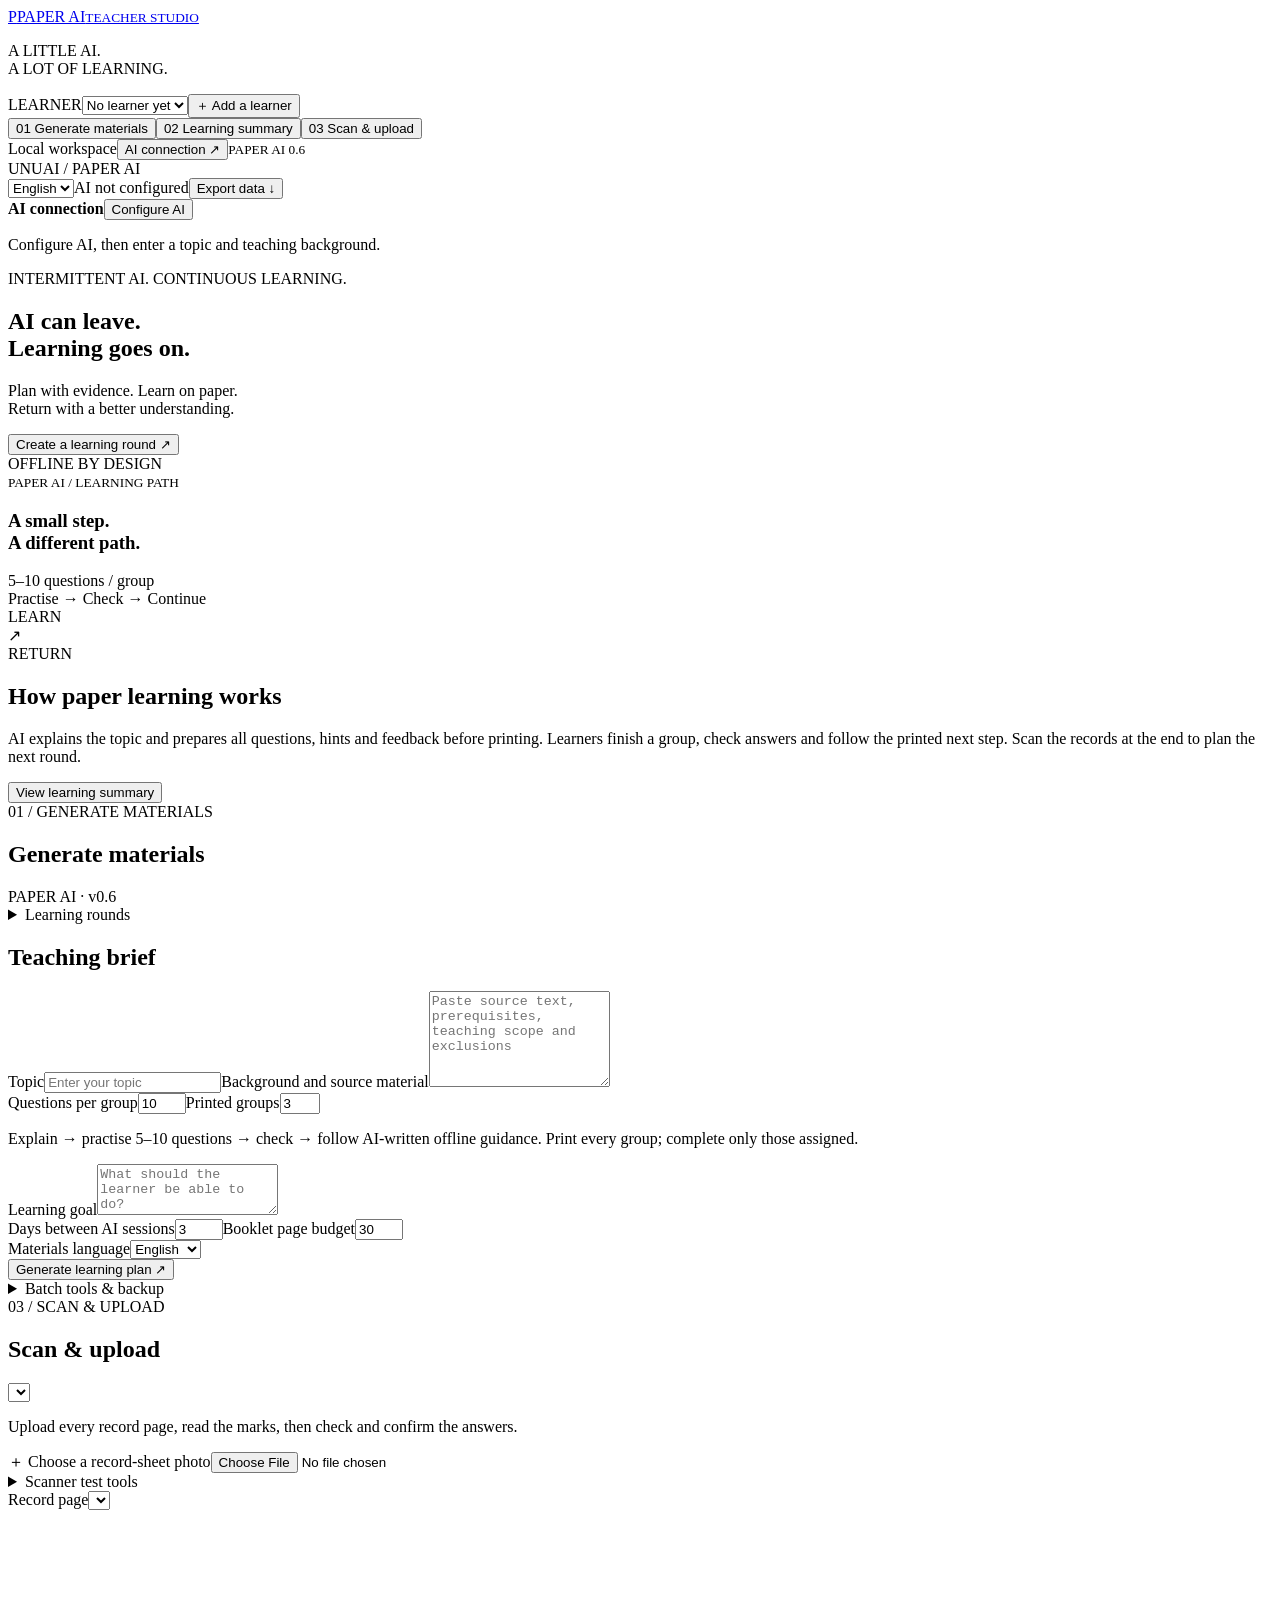
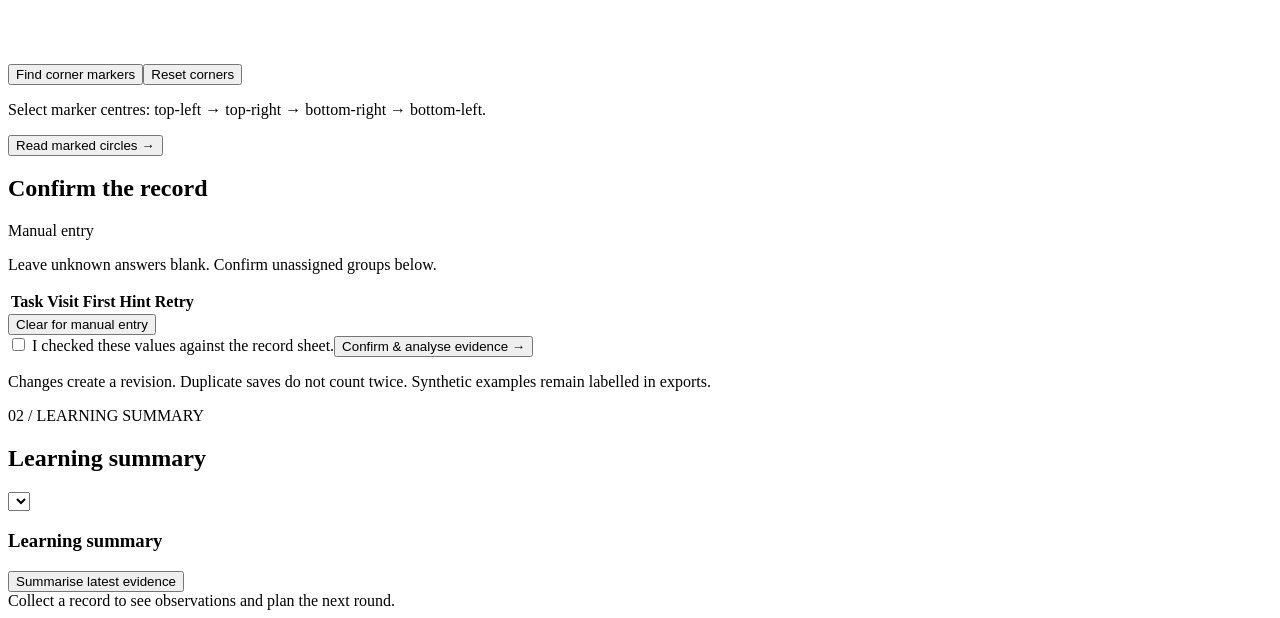
==== commit 3cf45dbc: "Refine current teacher workflow, recover shifted scan codes and improve paper layouts" ====
--- a/demo/static/index.html
+++ b/demo/static/index.html
@@ -1,21 +1,20 @@
-<!doctype html>
-<html lang="en"><head><meta charset="utf-8"><meta name="viewport" content="width=device-width,initial-scale=1"><title>PAPER AI — Teacher Studio</title><link rel="stylesheet" href="/style.css"></head>
+<!DOCTYPE html>
+
+<html lang="en"><head><meta charset="utf-8"/><meta content="width=device-width,initial-scale=1" name="viewport"/><title>PAPER AI — Teacher Studio</title><link href="/style.css" rel="stylesheet"/></head>
 <body>
-<aside class="sidebar"><a class="brand" href="/"><span class="brand-mark">P</span><span>PAPER AI<small>TEACHER STUDIO</small></span></a><p class="side-caption">A LITTLE AI.<br>A LOT OF LEARNING.</p>
+<aside class="sidebar"><a class="brand" href="/" id="home-button"><span class="brand-mark">P</span><span>PAPER AI<small>TEACHER STUDIO</small></span></a><p class="side-caption">A LITTLE AI.<br/>A LOT OF LEARNING.</p>
 <label class="side-label" for="student-select">LEARNER</label><select id="student-select"><option>No learner yet</option></select><button class="side-action" id="add-student">＋ Add a learner</button>
-<nav aria-label="Workspace"><button data-tab="overview" class="nav active"><span>01</span> Overview</button><button data-tab="plan" class="nav"><span>02</span> Plan & print</button><button data-tab="scan" class="nav"><span>03</span> Collect evidence</button><button data-tab="results" class="nav"><span>04</span> Next learning step</button></nav>
-<div class="sidebar-bottom"><span class="status-dot"></span> Local workspace<button id="settings-button">AI connection ↗</button><small>PAPER AI 0.5<br>Data stays in your local teacher app.</small></div></aside>
-<main><header class="topbar"><span>UNUAI / PAPER AI</span><div><select id="ui-language" aria-label="Interface language"><option value="en">English</option><option value="zh">中文</option></select><span id="mode-status" class="pill">Rules demo available</span><button class="text-button" id="export-button">Export data ↓</button></div></header>
-<section class="card" id="ai-connection-banner"><b id="ai-connection-label">AI connection</b><button id="connect-ai-main" class="primary">Configure AI</button><p>Custom topics require live AI. Configure a provider first; rules mode is for the legacy example.</p></section><div id="notice" role="status" aria-live="polite" hidden></div>
-<section id="overview" class="view active"><div class="hero"><div><span class="eyebrow">INTERMITTENT AI. CONTINUOUS LEARNING.</span><h1>AI can leave.<br>Learning goes on.</h1><p>Plan with evidence. Learn on paper.<br>Return with a better understanding.</p><div class="hero-actions"><button id="start-button" class="primary">Create a learning round <span>↗</span></button><button id="seed-button" class="secondary">Load sample learners</button></div></div><div class="paper-illustration" aria-hidden="true"><div class="floating-tag">OFFLINE BY DESIGN</div><div class="mini-paper"><small>PAPER AI / LEARNING PATH</small><h3>A small step.<br>A different path.</h3><div class="mini-question">Q1 &nbsp; x + 3 = 7</div><div class="mini-branches"><span>A → Q2</span><span>B → R1</span></div><div class="mini-lines"></div><div class="mini-seal">LEARN<br>↗<br>RETURN</div></div></div></div>
-<div class="stats"><article><small>SELECTED LEARNER</small><strong id="metric-learner">—</strong><span id="metric-synthetic">Create a profile or load samples</span></article><article><small>LEARNING ROUNDS</small><strong id="metric-rounds">0</strong><span>Versioned paper packages</span></article><article><small>LATEST OBSERVATION</small><strong id="metric-score">—</strong><span>First answers · descriptive only</span></article><article><small>AI CONTACT</small><strong id="metric-contact">At checkpoints</strong><span>Paper works between sessions</span></article></div>
-<div class="section-heading"><h2>Your learning rounds</h2><span>Plan → Paper → Evidence → Adapt</span></div><input id="learner-search" placeholder="Search learners"><select id="class-filter"><option value="">All classes</option></select><div id="round-list" class="round-list"></div>
-<section class="card"><h2>Batch workspace</h2><p>Select learners, then generate sequentially. Review each draft before batch printing.</p><div id="batch-learners"></div><div class="button-row"><button id="batch-generate" class="primary">Generate selected</button><button id="batch-booklets">Print approved booklets</button><button id="batch-records">Print approved records</button></div><p id="batch-status"></p><h3>Recent generation jobs</h3><button id="jobs-refresh">Refresh jobs</button><div id="jobs-list"></div></section><section class="card"><h2>Backup & restore</h2><p>Conflicting records are rejected. Existing data is never overwritten.</p><button id="backup-download">Download full backup</button><label>Merge backup<input type="file" id="backup-file" accept="application/json,.json"></label></section><div class="info-strip"><b>A prototype with a clear boundary.</b><span>Rules mode is a rehearsal, not an AI result. Live mode requires your provider. Scans read marked circles; teachers confirm the evidence.</span></div></section>
-<section id="plan" class="view"><div class="section-heading"><div><span class="eyebrow">02 / PREPARE A ROUND</span><h1>A plan that fits on paper.</h1></div><span class="pill">PAPER AI · v0.5</span></div><div class="workspace-grid"><form id="plan-form" class="card"><h2>Teaching brief</h2><label class="checkbox"><input type="checkbox" name="custom_topic" id="custom-topic" checked>Teacher-defined topic</label><div id="custom-topic-fields"><label>Topic<input name="topic" maxlength="160" placeholder="Enter your topic"></label><label>Background and source material<textarea name="background" rows="6" maxlength="12000" placeholder="Paste source text, prerequisites, teaching scope and exclusions"></textarea></label><div class="form-row"><label>Questions per group<input name="batch_size" type="number" min="5" max="10" value="10"></label><label>Printed groups<input name="batch_count" type="number" min="2" max="3" value="3"></label></div><label class="checkbox"><input name="include_reference_bank" type="checkbox">Include the equation reference bank only if relevant</label><p>Explain → practise 5–10 questions → check → follow AI-written offline guidance. Print every group; complete only those assigned.</p></div><label>Learning goal<textarea name="goal" rows="3" maxlength="400" required>Use inverse operations to solve linear equations.</textarea></label><div class="form-row"><label>Days between AI sessions<input name="offline_days" type="number" min="1" max="14" value="3" required></label><label>Booklet page budget<input name="max_pages" type="number" min="6" max="60" value="30" required></label></div><div class="form-row"><label>Materials language<select name="language"><option value="en">English</option><option value="zh">Chinese</option></select></label><label class="legacy-control">Legacy question count<select name="question_count"><option>2</option><option selected>3</option><option>4</option></select></label></div><label class="legacy-control">Legacy unit<select name="unit_id"><option value="linear-equations">Linear equations</option></select></label><label>Planning mode<select name="mode" id="planning-mode"><option value="demo">Rules demo — no AI call</option><option value="live">Live AI — configured provider</option></select></label><p class="muted">Custom topics: 2–3 printed groups, 5–10 questions each. Branches run entirely on paper. Legacy example: 2–4 questions.</p><button class="primary" type="submit" id="generate-button">Generate learning plan ↗</button></form><div class="card evidence-card"><span class="eyebrow">WHAT THE PLAN KNOWS</span><h2 id="state-title">No learner selected</h2><div id="state-details"></div><div class="callout">Observations guide a new check. They do not establish a permanent ability label.</div></div></div>
-<div id="package-panel" hidden><div class="section-heading"><h2 id="package-title"></h2><span id="package-status" class="pill"></span></div><div class="card"><div id="plan-reason"></div><section class="callout"><h3>Learning summary</h3><div id="learning-summary"></div><button id="refresh-ai-summary">Summarise latest evidence</button></section><div id="plan-path" class="path-cards"></div><details><summary>Inspect questions, answers & coach notes</summary><div id="teacher-review"></div></details><details><summary>Inspect JSON & generation record</summary><pre id="plan-json"></pre></details><button id="discard-draft">Discard draft</button><div id="approval-row" class="approval"><label class="checkbox"><input type="checkbox" id="reviewed"> I reviewed the questions, worked answers and coach notes.</label><button id="approve-button" class="primary">Approve & freeze this version</button></div><div id="print-controls" hidden><div class="button-row"><button data-print="booklet" class="primary">Student booklet / PDF</button><button data-print="record" class="secondary">Record sheet / PDF</button><button data-print="support" class="secondary">Support booklet</button><button data-print="teacher" class="secondary">Teacher answer guide</button><button id="student-view-button" class="text-button">Student view ↗</button></div><p class="muted">Preview all pages, download PDF or print on A4 at 100%. Record sheets may span multiple pages.</p><button id="collect-button" class="secondary">Continue to evidence collection →</button></div></div></div></section>
-<section id="scan" class="view"><div class="section-heading"><div><span class="eyebrow">03 / COLLECT EVIDENCE</span><h1>The paper comes back.</h1></div><select id="scan-package-select" aria-label="Select package for scanning"></select></div><p class="muted">Upload a photo of this package’s OMR-1 record sheet. Image processing stays in this browser; only confirmed structured records go to the local server.</p><div class="workspace-grid"><div class="card"><label class="upload-area">＋ Choose a record-sheet photo<input id="scan-file" type="file" accept="image/png,image/jpeg,image/webp"></label><div class="button-row"><button id="sample-scan-button" class="secondary">Try a filled sample</button><button id="sample-image-button" class="text-button">Download sample image ↓</button></div><label>Record page<select id="record-page"></select></label><div id="scan-canvas-wrap"><canvas id="scan-canvas" aria-label="Uploaded sheet. Click four black marker centres."></canvas></div><div class="button-row"><button id="auto-corners" class="secondary">Find corner markers</button><button id="reset-corners" class="text-button">Reset corners</button></div><p id="corner-help" class="muted">Select marker centres: top-left → top-right → bottom-right → bottom-left.</p><button id="read-sheet" class="primary">Read marked circles →</button><div id="scan-issues" class="muted"></div></div><div class="card"><div class="section-heading"><h2>Confirm the record</h2><span id="trace-source" class="pill">Manual entry</span></div><p class="muted">Leave unknown answers blank. For custom topics, confirm skipped groups below; visit order is used only by the legacy example.</p><div class="table-scroll"><table class="trace-table"><thead><tr><th>Task</th><th>Visit</th><th>First</th><th>Hint</th><th>Retry</th></tr></thead><tbody id="trace-body"></tbody></table></div><div class="button-row"><button id="manual-clear" class="text-button">Clear for manual entry</button><button id="sample-ready-button" class="text-button">Fill synthetic independent path</button></div><label class="checkbox"><input type="checkbox" id="trace-confirmed"> I checked these values against the record sheet.</label><button id="save-trace" class="primary">Confirm & analyse evidence →</button><p class="muted">Changes create a revision. Duplicate saves do not count twice. Synthetic examples remain labelled in exports.</p></div></div></section>
-<section id="results" class="view"><div class="section-heading"><div><span class="eyebrow">04 / ADAPT THE NEXT ROUND</span><h1>Return with evidence.</h1></div></div><div id="results-content" class="card empty">Collect a record to see observations and plan the next round.</div></section>
+<nav aria-label="Workspace"><button class="nav" data-tab="plan">01  Generate materials</button><button class="nav" data-tab="results">02  Learning summary</button><button class="nav" data-tab="scan">03  Scan &amp; upload</button></nav>
+<div class="sidebar-bottom"><span class="status-dot"></span> Local workspace<button id="settings-button">AI connection ↗</button><small>PAPER AI 0.6</small></div></aside>
+<main><header class="topbar"><span>UNUAI / PAPER AI</span><div><select aria-label="Interface language" id="ui-language"><option value="en">English</option><option value="zh">中文</option></select><span class="pill" id="mode-status">AI not configured</span><button class="text-button" id="export-button">Export data ↓</button></div></header>
+<section class="card" id="ai-connection-banner"><b id="ai-connection-label">AI connection</b><button class="primary" id="connect-ai-main">Configure AI</button><p>Configure AI, then enter a topic and teaching background.</p></section><div aria-live="polite" hidden="" id="notice" role="status"></div>
+<section class="view active" id="overview"><div class="hero"><div><span class="eyebrow">INTERMITTENT AI. CONTINUOUS LEARNING.</span><h1>AI can leave.<br/>Learning goes on.</h1><p>Plan with evidence. Learn on paper.<br/>Return with a better understanding.</p><div class="hero-actions"><button class="primary" id="start-button">Create a learning round <span>↗</span></button></div></div><div aria-hidden="true" class="paper-illustration"><div class="floating-tag">OFFLINE BY DESIGN</div><div class="mini-paper"><small>PAPER AI / LEARNING PATH</small><h3>A small step.<br/>A different path.</h3><div class="mini-question">5–10 questions / group</div><div class="mini-branches">Practise → Check → Continue</div><div class="mini-lines"></div><div class="mini-seal">LEARN<br/>↗<br/>RETURN</div></div></div></div>
+<section class="card home-overview"><h2>How paper learning works</h2><p>AI explains the topic and prepares all questions, hints and feedback before printing. Learners finish a group, check answers and follow the printed next step. Scan the records at the end to plan the next round.</p><button class="secondary" id="home-summary">View learning summary</button></section></section>
+<section class="view" id="plan"><div class="section-heading"><div><span class="eyebrow">01 / GENERATE MATERIALS</span><h1>Generate materials</h1></div><span class="pill">PAPER AI · v0.6</span></div><details class="card" id="rounds-panel"><summary>Learning rounds</summary><div class="round-list" id="round-list"></div></details><div class="generation-form"><form class="card" id="plan-form"><h2>Teaching brief</h2><div id="custom-topic-fields"><label>Topic<input maxlength="160" name="topic" placeholder="Enter your topic" required=""/></label><label>Background and source material<textarea maxlength="12000" name="background" placeholder="Paste source text, prerequisites, teaching scope and exclusions" required="" rows="6"></textarea></label><div class="form-row"><label>Questions per group<input max="10" min="5" name="batch_size" type="number" value="10"/></label><label>Printed groups<input max="3" min="2" name="batch_count" type="number" value="3"/></label></div><p>Explain → practise 5–10 questions → check → follow AI-written offline guidance. Print every group; complete only those assigned.</p></div><label>Learning goal<textarea maxlength="400" name="goal" placeholder="What should the learner be able to do?" required="" rows="3"></textarea></label><div class="form-row"><label>Days between AI sessions<input max="14" min="1" name="offline_days" required="" type="number" value="3"/></label><label>Booklet page budget<input max="60" min="6" name="max_pages" required="" type="number" value="30"/></label></div><div class="form-row"><label>Materials language<select name="language"><option value="en">English</option><option value="zh">Chinese</option></select></label></div><button class="primary" id="generate-button" type="submit">Generate learning plan ↗</button></form></div>
+<div hidden="" id="package-panel"><div class="section-heading"><h2 id="package-title"></h2><span class="pill" id="package-status"></span></div><div class="card"><div id="plan-reason"></div><details><summary>Question preview</summary><div class="path-cards" id="plan-path"></div></details><details><summary>Inspect questions, answers &amp; coach notes</summary><div id="teacher-review"></div></details><details><summary>Inspect JSON &amp; generation record</summary><pre id="plan-json"></pre></details><button id="discard-draft">Discard draft</button><div class="approval" id="approval-row"><label class="checkbox"><input id="reviewed" type="checkbox"/> I reviewed the questions, worked answers and coach notes.</label><button class="primary" id="approve-button">Approve &amp; freeze this version</button></div><div hidden="" id="print-controls"><div class="button-row"><button class="primary" data-print="booklet">Student booklet / PDF</button><button class="secondary" data-print="record">Record sheet / PDF</button><button class="secondary" data-print="support">Support booklet</button><button class="secondary" data-print="teacher">Teacher answer guide</button><button class="text-button" id="student-view-button">Student view ↗</button></div><p class="muted">Preview all pages, download PDF or print on A4 at 100%. Record sheets may span multiple pages.</p><button class="secondary" id="collect-button">Continue to evidence collection →</button></div></div></div><details class="card" id="manage-panel"><summary>Batch tools &amp; backup</summary><input id="learner-search" placeholder="Search learners"/><select id="class-filter"><option value="">All classes</option></select><section class="card"><h2>Batch workspace</h2><p>Select learners, then generate sequentially. Review each draft before batch printing.</p><div id="batch-learners"></div><div class="button-row"><button class="primary" id="batch-generate">Generate selected</button><button id="batch-booklets">Print approved booklets</button><button id="batch-records">Print approved records</button></div><p id="batch-status"></p><h3>Recent generation jobs</h3><button id="jobs-refresh">Refresh jobs</button><div id="jobs-list"></div></section><section class="card"><h2>Backup &amp; restore</h2><p>Conflicting records are rejected. Existing data is never overwritten.</p><button id="backup-download">Download full backup</button><label>Merge backup<input accept="application/json,.json" id="backup-file" type="file"/></label></section></details></section>
+<section class="view" id="scan"><div class="section-heading"><div><span class="eyebrow">03 / SCAN &amp; UPLOAD</span><h1>Scan &amp; upload</h1></div><select aria-label="Select package for scanning" id="scan-package-select"></select></div><p class="muted">Upload every record page, read the marks, then check and confirm the answers.</p><div class="workspace-grid"><div class="card"><label class="upload-area">＋ Choose a record-sheet photo<input accept="image/png,image/jpeg,image/webp" id="scan-file" type="file"/></label><details><summary>Scanner test tools</summary><div class="button-row"><button class="secondary" id="sample-scan-button">Try a filled sample</button><button class="text-button" id="sample-image-button">Download sample image ↓</button></div></details><label>Record page<select id="record-page"></select></label><div id="scan-canvas-wrap"><canvas aria-label="Uploaded sheet. Click four black marker centres." id="scan-canvas"></canvas></div><div class="button-row"><button class="secondary" id="auto-corners">Find corner markers</button><button class="text-button" id="reset-corners">Reset corners</button></div><p class="muted" id="corner-help">Select marker centres: top-left → top-right → bottom-right → bottom-left.</p><button class="primary" id="read-sheet">Read marked circles →</button><div class="muted" id="scan-issues"></div></div><div class="card"><div class="section-heading"><h2>Confirm the record</h2><span class="pill" id="trace-source">Manual entry</span></div><p class="muted">Leave unknown answers blank. Confirm unassigned groups below.</p><div class="table-scroll"><table class="trace-table"><thead><tr><th>Task</th><th>Visit</th><th>First</th><th>Hint</th><th>Retry</th></tr></thead><tbody id="trace-body"></tbody></table></div><div class="button-row"><button class="text-button" id="manual-clear">Clear for manual entry</button></div><label class="checkbox"><input id="trace-confirmed" type="checkbox"/> I checked these values against the record sheet.</label><button class="primary" id="save-trace">Confirm &amp; analyse evidence →</button><p class="muted">Changes create a revision. Duplicate saves do not count twice. Synthetic examples remain labelled in exports.</p></div></div></section>
+<section class="view" id="results"><div class="section-heading"><div><span class="eyebrow">02 / LEARNING SUMMARY</span><h1>Learning summary</h1></div><select aria-label="Select learning round" id="summary-package-select"></select></div><section class="card"><h3>Learning summary</h3><div id="learning-summary"></div><button id="refresh-ai-summary">Summarise latest evidence</button></section><div class="card empty" id="results-content">Collect a record to see observations and plan the next round.</div></section>
 </main>
-<dialog id="student-dialog"><form id="student-form"><button type="button" class="close" data-close="student-dialog" aria-label="Close">×</button><span class="eyebrow">A NEW LEARNER</span><h2>Start with a little evidence.</h2><label>Anonymous alias<input name="label" required maxlength="50" placeholder="e.g. Learner 01"></label><label>Grade / learning group<input name="grade" value="Secondary" maxlength="50" required></label><label>Class / group<input name="class_name" maxlength="80" value="Default"></label><h3>Baseline diagnostic</h3><p class="muted">Ask the learner to answer, or leave unknown. These are initial observations, not research results.</p><div id="diagnostic-fields"></div><button type="submit" class="primary">Create learner</button></form></dialog>
-<dialog id="settings-dialog"><form id="settings-form"><button type="button" class="close" data-close="settings-dialog" aria-label="Close">×</button><span class="eyebrow">LIVE AI CONNECTION</span><h2>Bring your own provider.</h2><p class="muted">Select your provider and native protocol. Enter a model available to your account. Keys stay on this local server.</p><label>Provider<select name="provider" id="provider-select"></select></label><label>API protocol<select name="protocol"><option value="chat">Chat Completions</option><option value="responses">OpenAI Responses</option><option value="azure_responses">Azure Responses</option><option value="anthropic">Anthropic Messages</option><option value="gemini">Gemini generateContent</option><option value="dashscope">DashScope native</option></select></label><label>JSON response mode<select name="json_mode"><option value="auto">Automatic</option><option value="on">Enabled</option><option value="off">Prompt only</option></select></label><label>API base URL<input name="base_url" type="url" required placeholder="https://api.openai.com/v1"></label><label>Model ID<input name="model" required placeholder="Your provider’s model ID"></label><label>API key<input name="api_key" type="password" autocomplete="off" placeholder="Leave blank to keep current server key"></label><button type="submit" class="primary">Save for this server session</button></form></dialog>
-<script type="module" src="/app.js"></script></body></html>
+<dialog id="student-dialog"><form id="student-form"><button aria-label="Close" class="close" data-close="student-dialog" type="button">×</button><span class="eyebrow">A NEW LEARNER</span><h2>Start with a little evidence.</h2><label>Anonymous alias<input maxlength="50" name="label" placeholder="e.g. Learner 01" required=""/></label><label>Grade / learning group<input maxlength="50" name="grade" required="" value="Secondary"/></label><label>Class / group<input maxlength="80" name="class_name" value="Default"/></label><button class="primary" type="submit">Create learner</button></form></dialog>
+<dialog id="settings-dialog"><form id="settings-form"><button aria-label="Close" class="close" data-close="settings-dialog" type="button">×</button><span class="eyebrow">LIVE AI CONNECTION</span><h2>Bring your own provider.</h2><p class="muted">Select your provider and native protocol. Enter a model available to your account. Keys stay on this local server.</p><label>Provider<select id="provider-select" name="provider"></select></label><label>API protocol<select name="protocol"><option value="chat">Chat Completions</option><option value="responses">OpenAI Responses</option><option value="azure_responses">Azure Responses</option><option value="anthropic">Anthropic Messages</option><option value="gemini">Gemini generateContent</option><option value="dashscope">DashScope native</option></select></label><label>JSON response mode<select name="json_mode"><option value="auto">Automatic</option><option value="on">Enabled</option><option value="off">Prompt only</option></select></label><label>API base URL<input name="base_url" placeholder="https://api.openai.com/v1" required="" type="url"/></label><label>Model ID<input name="model" placeholder="Your provider’s model ID" required=""/></label><label>API key<input autocomplete="off" name="api_key" placeholder="Leave blank to keep current server key" type="password"/></label><button class="primary" type="submit">Save for this server session</button></form></dialog>
+<script src="/app.js" type="module"></script></body></html>
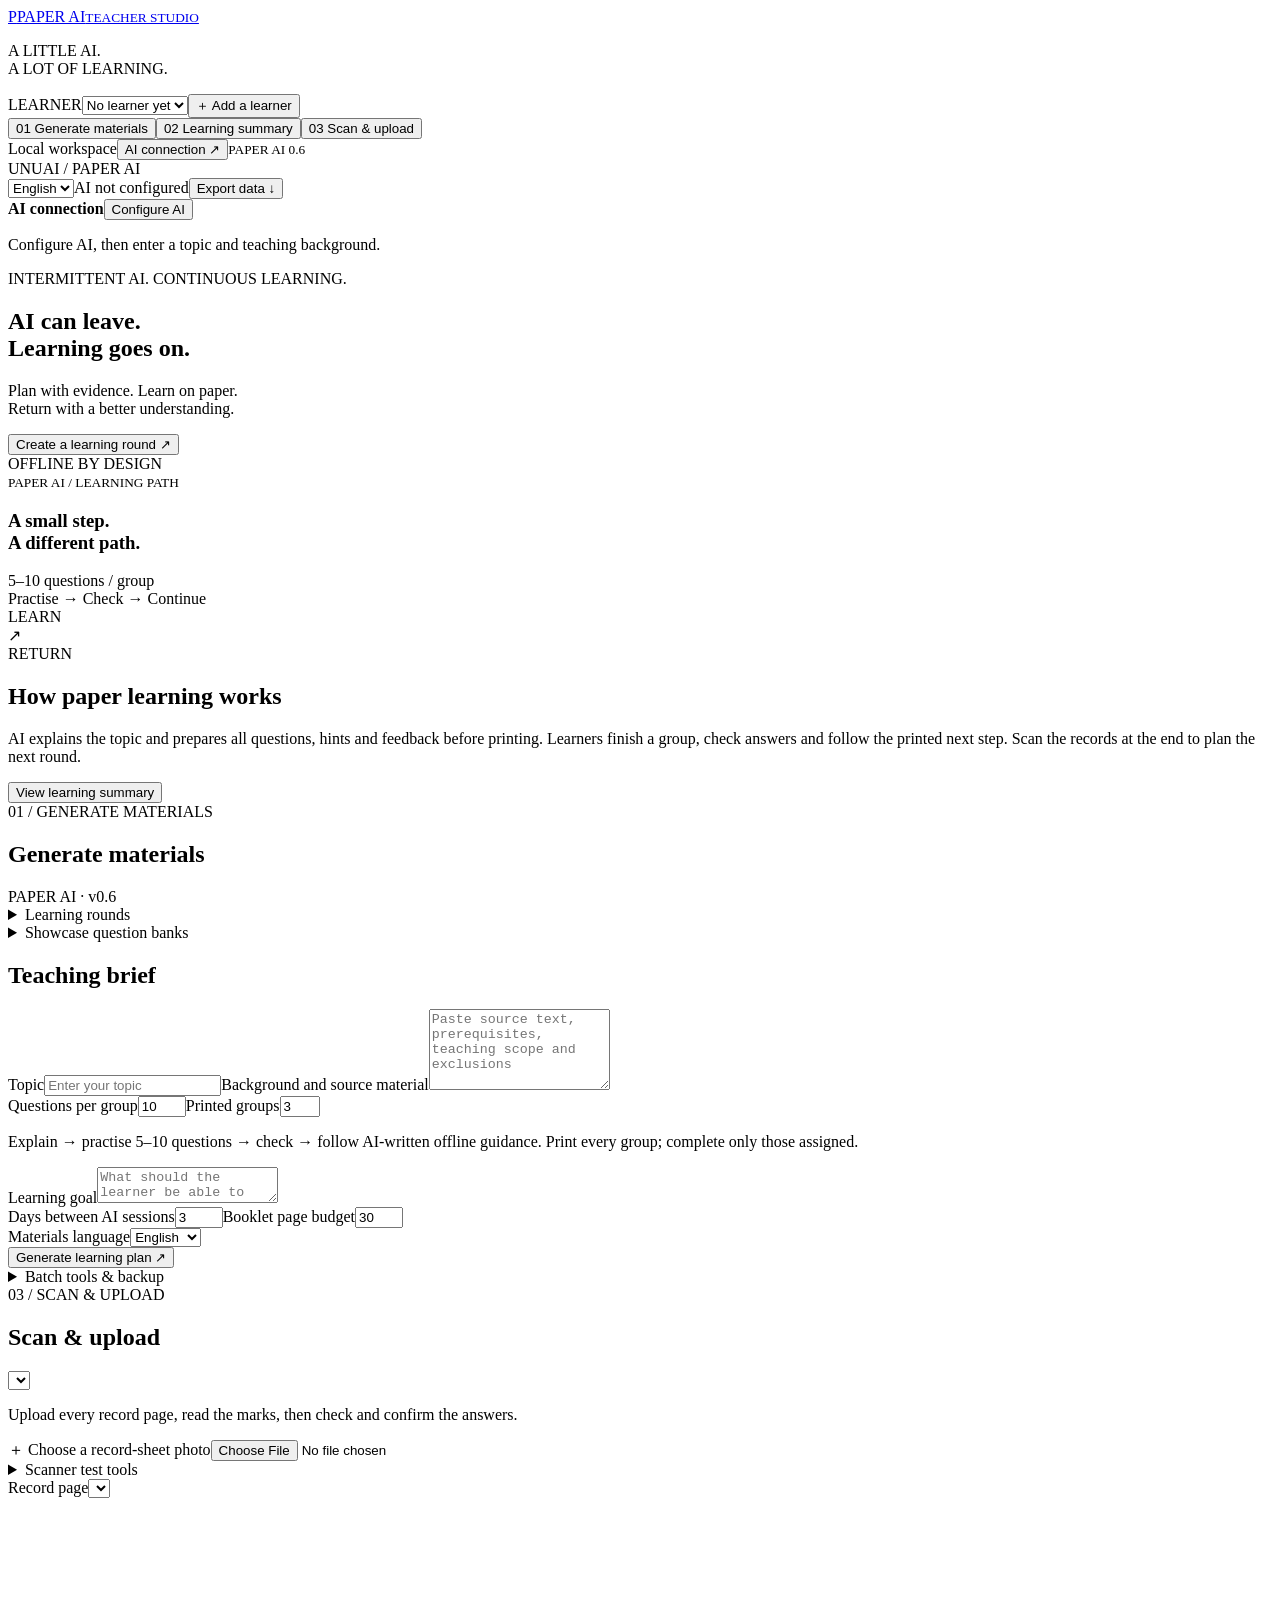
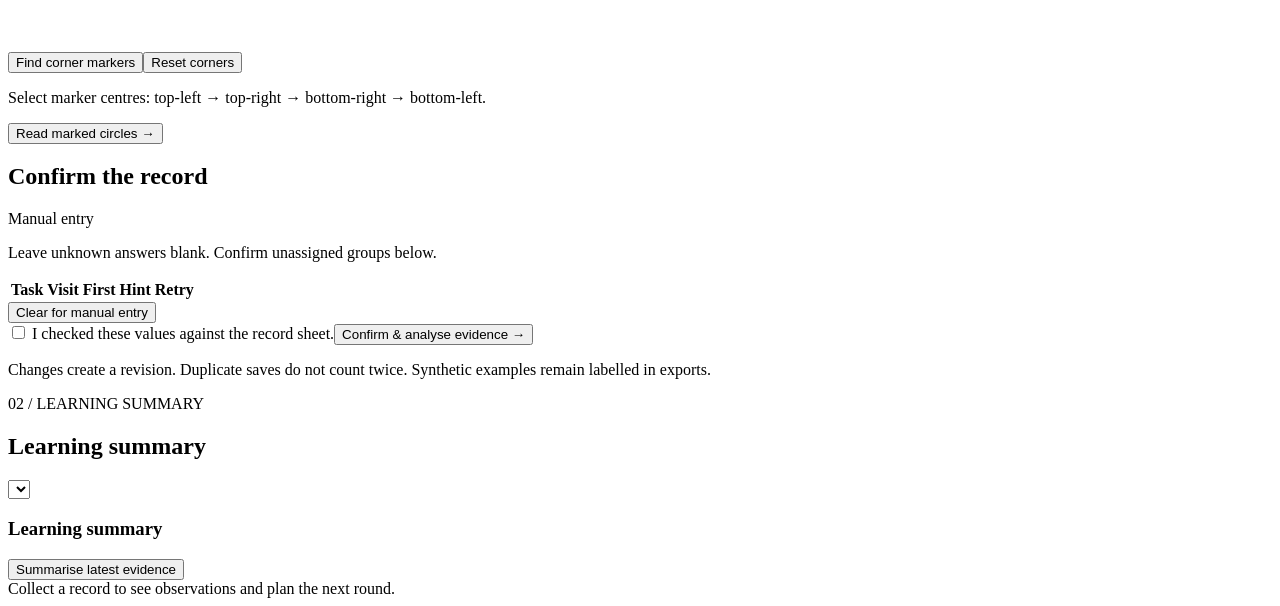
==== commit 71a4eb06: "Polish bilingual paper studio and improve AI authoring stability" ====
--- a/demo/static/index.html
+++ b/demo/static/index.html
@@ -10,7 +10,7 @@
 <section class="card" id="ai-connection-banner"><b id="ai-connection-label">AI connection</b><button class="primary" id="connect-ai-main">Configure AI</button><p>Configure AI, then enter a topic and teaching background.</p></section><div aria-live="polite" hidden="" id="notice" role="status"></div>
 <section class="view active" id="overview"><div class="hero"><div><span class="eyebrow">INTERMITTENT AI. CONTINUOUS LEARNING.</span><h1>AI can leave.<br/>Learning goes on.</h1><p>Plan with evidence. Learn on paper.<br/>Return with a better understanding.</p><div class="hero-actions"><button class="primary" id="start-button">Create a learning round <span>↗</span></button></div></div><div aria-hidden="true" class="paper-illustration"><div class="floating-tag">OFFLINE BY DESIGN</div><div class="mini-paper"><small>PAPER AI / LEARNING PATH</small><h3>A small step.<br/>A different path.</h3><div class="mini-question">5–10 questions / group</div><div class="mini-branches">Practise → Check → Continue</div><div class="mini-lines"></div><div class="mini-seal">LEARN<br/>↗<br/>RETURN</div></div></div></div>
 <section class="card home-overview"><h2>How paper learning works</h2><p>AI explains the topic and prepares all questions, hints and feedback before printing. Learners finish a group, check answers and follow the printed next step. Scan the records at the end to plan the next round.</p><button class="secondary" id="home-summary">View learning summary</button></section></section>
-<section class="view" id="plan"><div class="section-heading"><div><span class="eyebrow">01 / GENERATE MATERIALS</span><h1>Generate materials</h1></div><span class="pill">PAPER AI · v0.6</span></div><details class="card" id="rounds-panel"><summary>Learning rounds</summary><div class="round-list" id="round-list"></div></details><div class="generation-form"><form class="card" id="plan-form"><h2>Teaching brief</h2><div id="custom-topic-fields"><label>Topic<input maxlength="160" name="topic" placeholder="Enter your topic" required=""/></label><label>Background and source material<textarea maxlength="12000" name="background" placeholder="Paste source text, prerequisites, teaching scope and exclusions" required="" rows="6"></textarea></label><div class="form-row"><label>Questions per group<input max="10" min="5" name="batch_size" type="number" value="10"/></label><label>Printed groups<input max="3" min="2" name="batch_count" type="number" value="3"/></label></div><p>Explain → practise 5–10 questions → check → follow AI-written offline guidance. Print every group; complete only those assigned.</p></div><label>Learning goal<textarea maxlength="400" name="goal" placeholder="What should the learner be able to do?" required="" rows="3"></textarea></label><div class="form-row"><label>Days between AI sessions<input max="14" min="1" name="offline_days" required="" type="number" value="3"/></label><label>Booklet page budget<input max="60" min="6" name="max_pages" required="" type="number" value="30"/></label></div><div class="form-row"><label>Materials language<select name="language"><option value="en">English</option><option value="zh">Chinese</option></select></label></div><button class="primary" id="generate-button" type="submit">Generate learning plan ↗</button></form></div>
+<section class="view" id="plan"><div class="section-heading"><div><span class="eyebrow">01 / GENERATE MATERIALS</span><h1>Generate materials</h1></div><span class="pill">PAPER AI · v0.6</span></div><details class="card" id="rounds-panel"><summary>Learning rounds</summary><div class="round-list" id="round-list"></div></details><div class="generation-form"><details class="card showcase-panel"><summary>Showcase question banks</summary><p class="muted">Two reserved spaces. Topics and questions will be selected later; use your own teaching brief below.</p><div id="showcase-slots" class="showcase-grid"></div></details><form class="card" id="plan-form"><h2>Teaching brief</h2><div id="custom-topic-fields"><label>Topic<input maxlength="160" name="topic" placeholder="Enter your topic" required=""/></label><label>Background and source material<textarea maxlength="12000" name="background" placeholder="Paste source text, prerequisites, teaching scope and exclusions" required="" rows="5"></textarea></label><div class="form-row"><label>Questions per group<input max="10" min="5" name="batch_size" type="number" value="10"/></label><label>Printed groups<input max="3" min="2" name="batch_count" type="number" value="3"/></label></div><p>Explain → practise 5–10 questions → check → follow AI-written offline guidance. Print every group; complete only those assigned.</p></div><label>Learning goal<textarea maxlength="400" name="goal" placeholder="What should the learner be able to do?" required="" rows="2"></textarea></label><div class="form-row"><label>Days between AI sessions<input max="14" min="1" name="offline_days" required="" type="number" value="3"/></label><label>Booklet page budget<input max="60" min="6" name="max_pages" required="" type="number" value="30"/></label></div><div class="form-row"><label>Materials language<select name="language"><option value="en">English</option><option value="zh">Chinese</option></select></label></div><button class="primary" id="generate-button" type="submit">Generate learning plan ↗</button></form></div>
 <div hidden="" id="package-panel"><div class="section-heading"><h2 id="package-title"></h2><span class="pill" id="package-status"></span></div><div class="card"><div id="plan-reason"></div><details><summary>Question preview</summary><div class="path-cards" id="plan-path"></div></details><details><summary>Inspect questions, answers &amp; coach notes</summary><div id="teacher-review"></div></details><details><summary>Inspect JSON &amp; generation record</summary><pre id="plan-json"></pre></details><button id="discard-draft">Discard draft</button><div class="approval" id="approval-row"><label class="checkbox"><input id="reviewed" type="checkbox"/> I reviewed the questions, worked answers and coach notes.</label><button class="primary" id="approve-button">Approve &amp; freeze this version</button></div><div hidden="" id="print-controls"><div class="button-row"><button class="primary" data-print="booklet">Student booklet / PDF</button><button class="secondary" data-print="record">Record sheet / PDF</button><button class="secondary" data-print="support">Support booklet</button><button class="secondary" data-print="teacher">Teacher answer guide</button><button class="text-button" id="student-view-button">Student view ↗</button></div><p class="muted">Preview all pages, download PDF or print on A4 at 100%. Record sheets may span multiple pages.</p><button class="secondary" id="collect-button">Continue to evidence collection →</button></div></div></div><details class="card" id="manage-panel"><summary>Batch tools &amp; backup</summary><input id="learner-search" placeholder="Search learners"/><select id="class-filter"><option value="">All classes</option></select><section class="card"><h2>Batch workspace</h2><p>Select learners, then generate sequentially. Review each draft before batch printing.</p><div id="batch-learners"></div><div class="button-row"><button class="primary" id="batch-generate">Generate selected</button><button id="batch-booklets">Print approved booklets</button><button id="batch-records">Print approved records</button></div><p id="batch-status"></p><h3>Recent generation jobs</h3><button id="jobs-refresh">Refresh jobs</button><div id="jobs-list"></div></section><section class="card"><h2>Backup &amp; restore</h2><p>Conflicting records are rejected. Existing data is never overwritten.</p><button id="backup-download">Download full backup</button><label>Merge backup<input accept="application/json,.json" id="backup-file" type="file"/></label></section></details></section>
 <section class="view" id="scan"><div class="section-heading"><div><span class="eyebrow">03 / SCAN &amp; UPLOAD</span><h1>Scan &amp; upload</h1></div><select aria-label="Select package for scanning" id="scan-package-select"></select></div><p class="muted">Upload every record page, read the marks, then check and confirm the answers.</p><div class="workspace-grid"><div class="card"><label class="upload-area">＋ Choose a record-sheet photo<input accept="image/png,image/jpeg,image/webp" id="scan-file" type="file"/></label><details><summary>Scanner test tools</summary><div class="button-row"><button class="secondary" id="sample-scan-button">Try a filled sample</button><button class="text-button" id="sample-image-button">Download sample image ↓</button></div></details><label>Record page<select id="record-page"></select></label><div id="scan-canvas-wrap"><canvas aria-label="Uploaded sheet. Click four black marker centres." id="scan-canvas"></canvas></div><div class="button-row"><button class="secondary" id="auto-corners">Find corner markers</button><button class="text-button" id="reset-corners">Reset corners</button></div><p class="muted" id="corner-help">Select marker centres: top-left → top-right → bottom-right → bottom-left.</p><button class="primary" id="read-sheet">Read marked circles →</button><div class="muted" id="scan-issues"></div></div><div class="card"><div class="section-heading"><h2>Confirm the record</h2><span class="pill" id="trace-source">Manual entry</span></div><p class="muted">Leave unknown answers blank. Confirm unassigned groups below.</p><div class="table-scroll"><table class="trace-table"><thead><tr><th>Task</th><th>Visit</th><th>First</th><th>Hint</th><th>Retry</th></tr></thead><tbody id="trace-body"></tbody></table></div><div class="button-row"><button class="text-button" id="manual-clear">Clear for manual entry</button></div><label class="checkbox"><input id="trace-confirmed" type="checkbox"/> I checked these values against the record sheet.</label><button class="primary" id="save-trace">Confirm &amp; analyse evidence →</button><p class="muted">Changes create a revision. Duplicate saves do not count twice. Synthetic examples remain labelled in exports.</p></div></div></section>
 <section class="view" id="results"><div class="section-heading"><div><span class="eyebrow">02 / LEARNING SUMMARY</span><h1>Learning summary</h1></div><select aria-label="Select learning round" id="summary-package-select"></select></div><section class="card"><h3>Learning summary</h3><div id="learning-summary"></div><button id="refresh-ai-summary">Summarise latest evidence</button></section><div class="card empty" id="results-content">Collect a record to see observations and plan the next round.</div></section>
